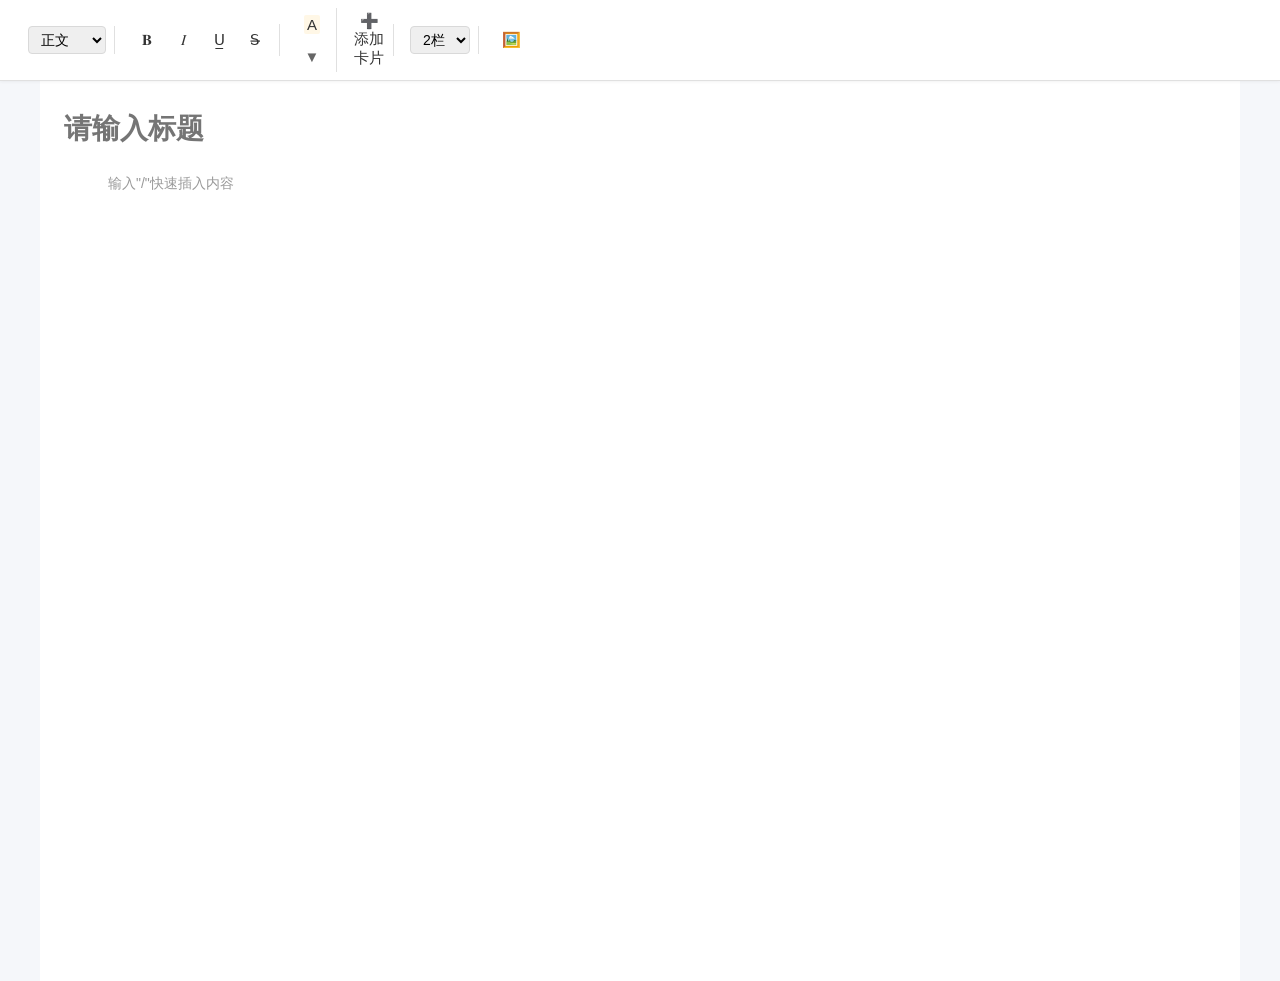
==== index.html @ ae2b56b5 "Add files via upload" ====
<!DOCTYPE html>
<html lang="zh-CN">
<head>
    <meta charset="UTF-8">
    <meta name="viewport" content="width=device-width, initial-scale=1.0">
    <title>开荒计划 - 文档编辑器</title>
    <link rel="stylesheet" href="css/style.css">
</head>
<body>
    <div class="top-bar">
        <div class="toolbar-group">
            <select class="heading-select" id="headingSelect">
                <option value="">正文</option>
                <option value="1">标题 1</option>
                <option value="2">标题 2</option>
                <option value="3">标题 3</option>
                <option value="4">标题 4</option>
                <option value="5">标题 5</option>
                <option value="6">标题 6</option>
            </select>
        </div>
        <div class="toolbar-group">
            <button class="toolbar-btn" id="boldBtn" title="加粗 (Ctrl+B)">𝐁</button>
            <button class="toolbar-btn" id="italicBtn" title="斜体 (Ctrl+I)">𝐼</button>
            <button class="toolbar-btn" id="underlineBtn" title="下划线 (Ctrl+U)">U̲</button>
            <button class="toolbar-btn" id="strikethroughBtn" title="删除线">S̶</button>
        </div>
        <div class="toolbar-group">
            <div class="color-btn-wrapper">
                <button class="toolbar-btn" id="colorApplyBtn" title="应用颜色">
                    <span id="colorPreview" style="color: #333; background-color: #fff7e6; padding: 1px 3px; border-radius: 2px;">A</span>
                </button>
                <button class="toolbar-btn" id="colorDropdownBtn" title="选择颜色">
                    <span style="color: #666;">▼</span>
                </button>
                <div class="color-picker-popup" id="colorPicker">
                    <div class="color-section">
                        <div class="color-section-title">字体颜色</div>
                        <div class="color-grid">
                            <div class="color-item font-color" data-color="#1a1a1a" style="background-color: #1a1a1a;"></div>
                            <div class="color-item font-color" data-color="#f5222d" style="background-color: #f5222d;"></div>
                            <div class="color-item font-color" data-color="#fa541c" style="background-color: #fa541c;"></div>
                            <div class="color-item font-color" data-color="#faad14" style="background-color: #faad14;"></div>
                            <div class="color-item font-color" data-color="#52c41a" style="background-color: #52c41a;"></div>
                            <div class="color-item font-color" data-color="#1890ff" style="background-color: #1890ff;"></div>
                            <div class="color-item font-color" data-color="#722ed1" style="background-color: #722ed1;"></div>
                            <div class="color-item font-color" data-color="#eb2f96" style="background-color: #eb2f96;"></div>
                            <div class="color-item font-color" data-color="#8c8c8c" style="background-color: #8c8c8c;"></div>
                            <div class="color-item font-color" data-color="#13c2c2" style="background-color: #13c2c2;"></div>
                        </div>
                    </div>
                    <div class="color-section">
                        <div class="color-section-title">背景颜色</div>
                        <div class="color-grid">
                            <div class="color-item bg-color no-color" data-color="" style="background-color: transparent; border: 1px dashed #d9d9d9;"></div>
                            <div class="color-item bg-color" data-color="#fff7e6" style="background-color: #fff7e6;"></div>
                            <div class="color-item bg-color" data-color="#fff0f6" style="background-color: #fff0f6;"></div>
                            <div class="color-item bg-color" data-color="#f6ffed" style="background-color: #f6ffed;"></div>
                            <div class="color-item bg-color" data-color="#e6fffb" style="background-color: #e6fffb;"></div>
                            <div class="color-item bg-color" data-color="#e6f7ff" style="background-color: #e6f7ff;"></div>
                            <div class="color-item bg-color" data-color="#f9f0ff" style="background-color: #f9f0ff;"></div>
                            <div class="color-item bg-color" data-color="#fffbe6" style="background-color: #fffbe6;"></div>
                            <div class="color-item bg-color" data-color="#fff1f0" style="background-color: #fff1f0;"></div>
                            <div class="color-item bg-color" data-color="#fff2e8" style="background-color: #fff2e8;"></div>
                            <div class="color-item bg-color" data-color="#ffe7ba" style="background-color: #ffe7ba;"></div>
                        </div>
                    </div>
                    <div class="color-actions">
                        <button class="color-action-btn" id="resetColorBtn">恢复默认</button>
                    </div>
                </div>
            </div>
        </div>
        <div class="toolbar-group">
            <button class="toolbar-btn" id="addCardBtn">➕ 添加卡片</button>
        </div>
        <div class="toolbar-group">
            <select class="column-select" id="columnSelect">
                <option value="1">1栏</option>
                <option value="2" selected>2栏</option>
                <option value="3">3栏</option>
                <option value="4">4栏</option>
            </select>
        </div>
        <div class="toolbar-group">
            <label for="fileInput" class="toolbar-btn" title="插入图片">🖼️</label>
            <input type="file" id="fileInput" accept="image/*">
        </div>
    </div>

    <div class="floating-toolbar" id="floatingToolbar">
        <button class="toolbar-btn" id="floatBoldBtn" title="加粗">𝐁</button>
        <button class="toolbar-btn" id="floatItalicBtn" title="斜体">𝐼</button>
        <button class="toolbar-btn" id="floatUnderlineBtn" title="下划线">U̲</button>
        <div class="divider"></div>
        <div class="float-color-wrapper">
            <button class="toolbar-btn" id="floatColorApplyBtn" title="应用颜色">
                <span id="floatColorPreview" style="color: #333; background-color: #fff7e6; padding: 1px 3px; border-radius: 2px;">A</span>
            </button>
            <button class="toolbar-btn" id="floatColorDropdownBtn" title="选择颜色">
                <span style="color: #666;">▼</span>
            </button>
            <div class="float-color-picker" id="floatColorPicker">
                <div class="color-section">
                    <div class="color-section-title">字体颜色</div>
                    <div class="color-grid">
                        <div class="color-item font-color" data-color="#1a1a1a" style="background-color: #1a1a1a;"></div>
                        <div class="color-item font-color" data-color="#f5222d" style="background-color: #f5222d;"></div>
                        <div class="color-item font-color" data-color="#fa541c" style="background-color: #fa541c;"></div>
                        <div class="color-item font-color" data-color="#faad14" style="background-color: #faad14;"></div>
                        <div class="color-item font-color" data-color="#52c41a" style="background-color: #52c41a;"></div>
                        <div class="color-item font-color" data-color="#1890ff" style="background-color: #1890ff;"></div>
                        <div class="color-item font-color" data-color="#722ed1" style="background-color: #722ed1;"></div>
                        <div class="color-item font-color" data-color="#eb2f96" style="background-color: #eb2f96;"></div>
                        <div class="color-item font-color" data-color="#8c8c8c" style="background-color: #8c8c8c;"></div>
                        <div class="color-item font-color" data-color="#13c2c2" style="background-color: #13c2c2;"></div>
                    </div>
                </div>
                <div class="color-section">
                    <div class="color-section-title">背景颜色</div>
                    <div class="color-grid">
                        <div class="color-item bg-color no-color" data-color="" style="background-color: transparent; border: 1px dashed #d9d9d9;"></div>
                        <div class="color-item bg-color" data-color="#fff7e6" style="background-color: #fff7e6;"></div>
                        <div class="color-item bg-color" data-color="#fff0f6" style="background-color: #fff0f6;"></div>
                        <div class="color-item bg-color" data-color="#f6ffed" style="background-color: #f6ffed;"></div>
                        <div class="color-item bg-color" data-color="#e6fffb" style="background-color: #e6fffb;"></div>
                        <div class="color-item bg-color" data-color="#e6f7ff" style="background-color: #e6f7ff;"></div>
                        <div class="color-item bg-color" data-color="#f9f0ff" style="background-color: #f9f0ff;"></div>
                        <div class="color-item bg-color" data-color="#fffbe6" style="background-color: #fffbe6;"></div>
                        <div class="color-item bg-color" data-color="#fff1f0" style="background-color: #fff1f0;"></div>
                        <div class="color-item bg-color" data-color="#fff2e8" style="background-color: #fff2e8;"></div>
                        <div class="color-item bg-color" data-color="#ffe7ba" style="background-color: #ffe7ba;"></div>
                    </div>
                </div>
            </div>
        </div>
        <div class="divider"></div>
        <button class="toolbar-btn" id="floatLinkBtn" title="链接">🔗</button>
        <button class="toolbar-btn" id="floatCommentBtn" title="评论">💬</button>
    </div>

    <div class="link-input-panel" id="linkInputPanel">
        <input type="text" class="link-input" id="linkInput" placeholder="粘贴或输入链接">
        <button class="link-confirm-btn" id="linkConfirmBtn">确认</button>
        <button class="link-cancel-btn" id="linkCancelBtn">×</button>
    </div>

    <div class="doc-container">
        <input type="text" class="doc-title" id="docTitle" value="" placeholder="请输入标题">

        <div class="editor-wrapper">
            <div class="floating-add-btn" id="floatingAddBtn"></div>
            <div class="editor-area" id="editorArea">
                <div class="empty-line" contenteditable="true" data-placeholder='输入"/"快速插入内容'></div>
            </div>
        </div>
    </div>

    <div class="modal-overlay" id="editModal">
        <div class="modal-content">
            <div class="modal-title">编辑按钮</div>
            <div class="form-group">
                <label class="form-label">按钮名称</label>
                <input type="text" class="form-input" id="btnNameInput" placeholder="请输入按钮名称">
            </div>
            <div class="form-group">
                <label class="form-label">跳转链接</label>
                <input type="text" class="form-input" id="btnLinkInput" placeholder="请输入跳转链接">
            </div>
            <div class="form-group">
                <label class="form-label">按钮颜色</label>
                <div class="color-picker" id="btnColorPicker">
                    <div class="color-option" data-color="#fa8c16" style="background-color: #fa8c16;"></div>
                    <div class="color-option" data-color="#1a1a1a" style="background-color: #1a1a1a;"></div>
                    <div class="color-option" data-color="#52c41a" style="background-color: #52c41a;"></div>
                    <div class="color-option" data-color="#722ed1" style="background-color: #722ed1;"></div>
                    <div class="color-option" data-color="#eb2f96" style="background-color: #eb2f96;"></div>
                    <div class="color-option" data-color="#f5222d" style="background-color: #f5222d;"></div>
                    <div class="color-option" data-color="#1890ff" style="background-color: #1890ff;"></div>
                    <div class="color-option" data-color="#13c2c2" style="background-color: #13c2c2;"></div>
                    <div class="color-option" data-color="#69c0ff" style="background-color: #69c0ff;"></div>
                    <div class="color-option" data-color="#95de64" style="background-color: #95de64;"></div>
                    <div class="color-option" data-color="#b37feb" style="background-color: #b37feb;"></div>
                    <div class="color-option" data-color="#ffadd2" style="background-color: #ffadd2;"></div>
                </div>
            </div>
            <div class="modal-actions">
                <button class="btn-cancel" id="cancelBtn">取消</button>
                <button class="btn-delete" id="deleteBtn">删除</button>
                <button class="btn-confirm" id="confirmBtn">确定</button>
            </div>
        </div>
    </div>

    <div class="modal-overlay" id="addCardModal">
        <div class="modal-content">
            <div class="modal-title">添加卡片</div>
            <div class="form-group">
                <label class="form-label">卡片标题</label>
                <input type="text" class="form-input" id="cardTitleInput" placeholder="请输入卡片标题">
            </div>
            <div class="form-group">
                <label class="form-label">卡片颜色</label>
                <div class="color-picker" id="cardColorPicker">
                    <div class="color-option" data-color="#f9f0ff" style="background-color: #f9f0ff;"></div>
                    <div class="color-option" data-color="#fff7e6" style="background-color: #fff7e6;"></div>
                    <div class="color-option" data-color="#f6ffed" style="background-color: #f6ffed;"></div>
                    <div class="color-option" data-color="#fff0f6" style="background-color: #fff0f6;"></div>
                    <div class="color-option" data-color="#e6f7ff" style="background-color: #e6f7ff;"></div>
                    <div class="color-option" data-color="#e6fffb" style="background-color: #e6fffb;"></div>
                </div>
            </div>
            <div class="modal-actions">
                <button class="btn-cancel" id="cardCancelBtn">取消</button>
                <button class="btn-confirm" id="cardConfirmBtn">确定</button>
            </div>
        </div>
    </div>

    <script src="js/main.js"></script>
</body>
</html>
---- css/style.css ----
* { margin: 0; padding: 0; box-sizing: border-box; }

body {
    font-family: -apple-system, BlinkMacSystemFont, 'Segoe UI', 'PingFang SC', 'Hiragino Sans GB', 'Microsoft YaHei', sans-serif;
    background-color: #f5f7fa;
    min-height: 100vh;
}

.top-bar {
    position: sticky;
    top: 0;
    background: white;
    border-bottom: 1px solid #e0e0e0;
    padding: 8px 20px;
    display: flex;
    align-items: center;
    gap: 8px;
    z-index: 100;
    box-shadow: 0 1px 3px rgba(0, 0, 0, 0.05);
}

.toolbar-group {
    display: flex;
    align-items: center;
    gap: 4px;
    padding: 0 8px;
    border-right: 1px solid #e0e0e0;
    position: relative;
}

.toolbar-group:last-child { border-right: none; }

.toolbar-btn {
    width: 32px;
    height: 32px;
    display: flex;
    align-items: center;
    justify-content: center;
    border: none;
    background: transparent;
    border-radius: 4px;
    font-size: 15px;
    cursor: pointer;
    color: #333;
    transition: background-color 0.15s;
}

.toolbar-btn:hover { background-color: #f0f0f0; }

.heading-select {
    padding: 4px 8px;
    border: 1px solid #d9d9d9;
    border-radius: 4px;
    font-size: 14px;
    cursor: pointer;
    outline: none;
}

.heading-select:focus { border-color: #1890ff; }

.divider { width: 1px; height: 20px; background-color: #e0e0e0; margin: 0 4px; }

.add-btn {
    padding: 4px 12px;
    color: #1890ff;
    font-size: 14px;
}

.color-btn-wrapper {
    position: relative;
    display: inline-block;
}

.color-picker-popup {
    position: absolute;
    top: 100%;
    left: 0;
    margin-top: 4px;
    background: white;
    border-radius: 8px;
    box-shadow: 0 4px 16px rgba(0, 0, 0, 0.15);
    padding: 12px;
    z-index: 100;
    display: none;
    min-width: 160px;
}

.color-picker-popup.active { display: block; }

.color-section { margin-bottom: 12px; }

.color-section-title {
    font-size: 12px;
    color: #999;
    margin-bottom: 8px;
    padding-left: 4px;
}

.color-grid {
    display: grid;
    grid-template-columns: repeat(5, 1fr);
    gap: 8px;
}

.color-item {
    width: 24px;
    height: 24px;
    border-radius: 4px;
    cursor: pointer;
    border: 2px solid transparent;
    transition: all 0.15s ease;
}

.color-item:hover { transform: scale(1.1); }

.color-item.no-color {
    background-image: linear-gradient(45deg, #eee 25%, transparent 25%),
                      linear-gradient(-45deg, #eee 25%, transparent 25%),
                      linear-gradient(45deg, transparent 75%, #eee 75%),
                      linear-gradient(-45deg, transparent 75%, #eee 75%);
    background-size: 8px 8px;
    background-position: 0 0, 0 4px, 4px -4px, -4px 0px;
}

.color-actions {
    border-top: 1px solid #f0f0f0;
    padding-top: 8px;
    margin-top: 8px;
}

.color-action-btn {
    width: 100%;
    padding: 6px;
    background: transparent;
    border: none;
    border-radius: 4px;
    font-size: 13px;
    color: #666;
    cursor: pointer;
}

.color-action-btn:hover { background: #f5f5f5; }

.doc-container {
    max-width: 1200px;
    margin: 0 auto;
    padding: 24px;
    background: white;
    min-height: 100vh;
}

.doc-title {
    width: 100%;
    font-size: 28px;
    font-weight: 600;
    border: none;
    outline: none;
    margin-bottom: 8px;
    padding: 8px 0;
}

.doc-meta {
    font-size: 14px;
    color: #999;
    margin-bottom: 24px;
}

.editor-area {
    min-height: 200px;
    outline: none;
    font-size: 15px;
    line-height: 1.8;
    color: #333;
}

.editor-area p { margin-bottom: 16px; }

.editor-area h1 { font-size: 24px; font-weight: 600; margin: 24px 0 16px; }
.editor-area h2 { font-size: 20px; font-weight: 600; margin: 20px 0 14px; }
.editor-area h3 { font-size: 18px; font-weight: 600; margin: 18px 0 12px; }
.editor-area h4 { font-size: 16px; font-weight: 600; margin: 16px 0 10px; }
.editor-area h5 { font-size: 15px; font-weight: 600; margin: 14px 0 8px; }
.editor-area h6 { font-size: 14px; font-weight: 600; margin: 12px 0 8px; }

.editor-area img {
    max-width: 100%;
    height: auto;
    border-radius: 8px;
    margin: 10px 0;
}

.card-container {
    margin: 20px 0;
    outline: none;
}

.grid-container {
    display: grid;
    grid-template-columns: repeat(2, 1fr);
    gap: 16px;
}

.grid-container.columns-1 { grid-template-columns: repeat(1, 1fr); }
.grid-container.columns-2 { grid-template-columns: repeat(2, 1fr); }
.grid-container.columns-3 { grid-template-columns: repeat(3, 1fr); }
.grid-container.columns-4 { grid-template-columns: repeat(4, 1fr); }

.card {
    border-radius: 12px;
    padding: 16px;
    position: relative;
    transition: box-shadow 0.2s;
    outline: none;
}

.card:hover { box-shadow: 0 2px 8px rgba(0, 0, 0, 0.1); }

.card-purple { background-color: #f9f0ff; }
.card-orange { background-color: #fff7e6; }
.card-green { background-color: #f6ffed; }
.card-pink { background-color: #fff0f6; }
.card-blue { background-color: #e6f7ff; }
.card-cyan { background-color: #e6fffb; }

.card-title {
    font-size: 16px;
    font-weight: 600;
    margin-bottom: 16px;
    cursor: text;
    outline: none;
}

.section { margin-bottom: 16px; }

.section:last-child { margin-bottom: 0; }

.section-title {
    font-size: 14px;
    font-weight: 500;
    color: #666;
    margin-bottom: 10px;
    cursor: text;
    outline: none;
}

.button-group {
    display: flex;
    flex-wrap: wrap;
    gap: 8px;
}

.btn-wrapper {
    position: relative;
    display: inline-block;
}

.color-btn-block {
    padding: 6px 12px;
    border: none;
    border-radius: 6px;
    font-size: 13px;
    color: white;
    cursor: pointer;
    transition: opacity 0.2s;
    outline: none;
}

.color-btn-block:hover { opacity: 0.85; }

.color-btn-orange { background-color: #fa8c16; }
.color-btn-black { background-color: #1a1a1a; }
.color-btn-green { background-color: #52c41a; }
.color-btn-purple { background-color: #722ed1; }
.color-btn-pink { background-color: #eb2f96; }
.color-btn-light-purple { background-color: #b37feb; }
.color-btn-red { background-color: #f5222d; }
.color-btn-light-blue { background-color: #69c0ff; }
.color-btn-cyan { background-color: #13c2c2; }
.color-btn-blue { background-color: #1890ff; }
.color-btn-light-green { background-color: #95de64; }
.color-btn-light-pink { background-color: #ffadd2; }

.btn-toolbar {
    position: absolute;
    top: -36px;
    left: 50%;
    transform: translateX(-50%);
    background: white;
    border-radius: 6px;
    box-shadow: 0 4px 12px rgba(0, 0, 0, 0.15);
    display: flex;
    align-items: center;
    gap: 2px;
    padding: 2px;
    opacity: 0;
    visibility: hidden;
    transition: all 0.2s ease;
    z-index: 100;
    white-space: nowrap;
}

.btn-wrapper:hover .btn-toolbar {
    opacity: 1;
    visibility: visible;
}

.toolbar-icon-btn {
    width: 28px;
    height: 28px;
    display: flex;
    align-items: center;
    justify-content: center;
    border: none;
    background: transparent;
    border-radius: 4px;
    font-size: 14px;
    cursor: pointer;
    transition: background-color 0.15s;
}

.toolbar-icon-btn:hover { background-color: #f0f0f0; }

.modal-overlay {
    position: fixed;
    top: 0;
    left: 0;
    right: 0;
    bottom: 0;
    background: rgba(0, 0, 0, 0.4);
    display: flex;
    align-items: center;
    justify-content: center;
    z-index: 1000;
    opacity: 0;
    visibility: hidden;
    transition: all 0.2s ease;
}

.modal-overlay.active {
    opacity: 1;
    visibility: visible;
}

.modal-content {
    background: white;
    border-radius: 12px;
    padding: 24px;
    width: 400px;
    box-shadow: 0 8px 24px rgba(0, 0, 0, 0.15);
}

.modal-title {
    font-size: 16px;
    font-weight: 600;
    margin-bottom: 20px;
}

.form-group {
    margin-bottom: 16px;
}

.form-label {
    display: block;
    font-size: 13px;
    color: #666;
    margin-bottom: 8px;
}

.form-input {
    width: 100%;
    padding: 8px 12px;
    border: 1px solid #d9d9d9;
    border-radius: 6px;
    font-size: 14px;
    outline: none;
}

.form-input:focus { border-color: #1890ff; }

.color-picker {
    display: flex;
    flex-wrap: wrap;
    gap: 8px;
}

.color-option {
    width: 32px;
    height: 32px;
    border-radius: 6px;
    cursor: pointer;
    border: 2px solid transparent;
    transition: all 0.15s ease;
}

.color-option:hover { transform: scale(1.1); }

.color-option.selected { border-color: #1890ff; }

.modal-actions {
    display: flex;
    justify-content: flex-end;
    gap: 12px;
    margin-top: 24px;
}

.btn-cancel {
    padding: 8px 16px;
    border: 1px solid #d9d9d9;
    border-radius: 6px;
    font-size: 14px;
    background: white;
    cursor: pointer;
    color: #666;
}

.btn-cancel:hover { background-color: #f5f5f5; }

.btn-confirm {
    padding: 8px 16px;
    border: none;
    border-radius: 6px;
    font-size: 14px;
    background: #1890ff;
    color: white;
    cursor: pointer;
}

.btn-confirm:hover { background-color: #40a9ff; }

.btn-delete {
    padding: 8px 16px;
    border: none;
    border-radius: 6px;
    font-size: 14px;
    background: #fff1f0;
    color: #f5222d;
    cursor: pointer;
}

.btn-delete:hover { background-color: #fff1f0; }

.floating-toolbar {
    position: fixed;
    background: white;
    border-radius: 8px;
    box-shadow: 0 4px 16px rgba(0, 0, 0, 0.15);
    display: flex;
    align-items: center;
    gap: 2px;
    padding: 4px;
    z-index: 9999;
    opacity: 0;
    visibility: hidden;
    transition: all 0.2s ease;
    pointer-events: none;
}

.floating-toolbar.active {
    opacity: 1;
    visibility: visible;
    pointer-events: auto;
}

.floating-toolbar .toolbar-btn {
    width: 28px;
    height: 28px;
    font-size: 13px;
}

.floating-toolbar .divider {
    height: 16px;
}

.float-color-wrapper {
    position: relative;
    display: inline-block;
}

.float-color-picker {
    position: absolute;
    top: 100%;
    left: 50%;
    transform: translateX(-50%);
    margin-top: 4px;
    background: white;
    border-radius: 8px;
    box-shadow: 0 4px 16px rgba(0, 0, 0, 0.15);
    padding: 12px;
    z-index: 100;
    display: none;
    min-width: 160px;
}

.float-color-picker.active { display: block; }

.link-input-panel {
    position: fixed;
    background: white;
    border-radius: 8px;
    box-shadow: 0 4px 16px rgba(0, 0, 0, 0.15);
    display: flex;
    align-items: center;
    gap: 8px;
    padding: 8px 12px;
    z-index: 10000;
    opacity: 0;
    visibility: hidden;
    transition: all 0.2s ease;
}

.link-input-panel.active {
    opacity: 1;
    visibility: visible;
}

.link-input {
    flex: 1;
    min-width: 200px;
    padding: 6px 10px;
    border: 1px solid #d9d9d9;
    border-radius: 4px;
    font-size: 14px;
    outline: none;
}

.link-input:focus { border-color: #1890ff; }

.link-confirm-btn {
    padding: 6px 16px;
    background: #1890ff;
    color: white;
    border: none;
    border-radius: 4px;
    font-size: 14px;
    cursor: pointer;
}

.link-confirm-btn:hover { background: #40a9ff; }

.link-cancel-btn {
    width: 24px;
    height: 24px;
    display: flex;
    align-items: center;
    justify-content: center;
    background: transparent;
    border: none;
    border-radius: 4px;
    font-size: 16px;
    color: #999;
    cursor: pointer;
}

.link-cancel-btn:hover {
    background: #f0f0f0;
    color: #666;
}

.card-delete-btn {
    position: absolute;
    top: 8px;
    right: 8px;
    width: 24px;
    height: 24px;
    display: flex;
    align-items: center;
    justify-content: center;
    border: none;
    background: rgba(0, 0, 0, 0.1);
    border-radius: 4px;
    font-size: 12px;
    color: #666;
    cursor: pointer;
    opacity: 0;
    transition: all 0.2s;
}

.card:hover .card-delete-btn { opacity: 1; }

.card-delete-btn:hover {
    background: rgba(245, 34, 45, 0.1);
    color: #f5222d;
}

.column-select {
    padding: 4px 8px;
    border: 1px solid #d9d9d9;
    border-radius: 4px;
    font-size: 14px;
    cursor: pointer;
    outline: none;
}

.column-select:focus { border-color: #1890ff; }

#fileInput { display: none; }

.insert-trigger {
    position: relative;
    height: 24px;
    margin: 8px 0;
    cursor: text;
}

.insert-trigger-btn {
    position: absolute;
    left: 0;
    top: 50%;
    transform: translateY(-50%);
    width: 24px;
    height: 24px;
    display: flex;
    align-items: center;
    justify-content: center;
    background: white;
    border: 1px solid #e0e0e0;
    border-radius: 4px;
    font-size: 16px;
    color: #1890ff;
    cursor: pointer;
    opacity: 0;
    transition: opacity 0.2s;
    z-index: 10;
}

.insert-trigger:hover .insert-trigger-btn {
    opacity: 1;
}

.insert-trigger-btn:hover {
    background: #f0f0f0;
    border-color: #1890ff;
}

.insert-line {
    position: absolute;
    left: 28px;
    right: 0;
    top: 50%;
    height: 1px;
    background: #e0e0e0;
    opacity: 0;
    transition: opacity 0.2s;
}

.insert-trigger:hover .insert-line {
    opacity: 1;
}

.inline-btn {
    display: inline-block;
    padding: 4px 10px;
    border-radius: 4px;
    font-size: 13px;
    color: white;
    cursor: pointer;
    margin: 2px 4px 2px 0;
    position: relative;
    vertical-align: middle;
}

.inline-btn:hover { opacity: 0.85; }

.inline-btn-orange { background-color: #fa8c16; }
.inline-btn-black { background-color: #1a1a1a; }
.inline-btn-green { background-color: #52c41a; }
.inline-btn-purple { background-color: #722ed1; }
.inline-btn-pink { background-color: #eb2f96; }
.inline-btn-light-purple { background-color: #b37feb; }
.inline-btn-red { background-color: #f5222d; }
.inline-btn-light-blue { background-color: #69c0ff; }
.inline-btn-cyan { background-color: #13c2c2; }
.inline-btn-blue { background-color: #1890ff; }
.inline-btn-light-green { background-color: #95de64; }
.inline-btn-light-pink { background-color: #ffadd2; }

.inline-btn-wrapper {
    display: inline-block;
    position: relative;
    margin: 2px 4px 2px 0;
    vertical-align: middle;
}

.inline-btn-toolbar {
    position: absolute;
    top: -32px;
    left: 50%;
    transform: translateX(-50%);
    background: white;
    border-radius: 6px;
    box-shadow: 0 4px 12px rgba(0, 0, 0, 0.15);
    display: flex;
    align-items: center;
    gap: 2px;
    padding: 2px;
    opacity: 0;
    visibility: hidden;
    transition: all 0.2s ease;
    z-index: 100;
    white-space: nowrap;
}

.inline-btn-wrapper:hover .inline-btn-toolbar {
    opacity: 1;
    visibility: visible;
}

.inline-toolbar-btn {
    width: 24px;
    height: 24px;
    display: flex;
    align-items: center;
    justify-content: center;
    border: none;
    background: transparent;
    border-radius: 4px;
    font-size: 12px;
    cursor: pointer;
    transition: background-color 0.15s;
}

.inline-toolbar-btn:hover { background-color: #f0f0f0; }

.insert-menu {
    position: absolute;
    left: 32px;
    top: 0;
    background: white;
    border-radius: 8px;
    box-shadow: 0 4px 16px rgba(0, 0, 0, 0.15);
    padding: 8px 0;
    z-index: 100;
    display: none;
    min-width: 200px;
    max-height: 400px;
    overflow-y: auto;
}

.insert-menu.active { display: block; }

.insert-menu-header {
    padding: 8px 16px;
    font-size: 12px;
    color: #999;
    font-weight: 500;
}

.insert-menu-group {
    margin-bottom: 4px;
}

.insert-menu-item {
    display: flex;
    align-items: center;
    gap: 12px;
    padding: 8px 16px;
    cursor: pointer;
    transition: background-color 0.15s;
    font-size: 14px;
    color: #333;
}

.insert-menu-item:hover { background-color: #f5f5f5; }

.insert-menu-icon {
    width: 20px;
    height: 20px;
    display: flex;
    align-items: center;
    justify-content: center;
    font-size: 14px;
}

.insert-menu-icon svg {
    width: 16px;
    height: 16px;
}

.insert-menu-text { flex: 1; }

.insert-menu-divider {
    height: 1px;
    background: #e0e0e0;
    margin: 4px 0;
}

.insert-menu-submenu {
    padding-left: 48px;
    background: #fafafa;
}

.insert-menu-submenu .insert-menu-item {
    padding-left: 16px;
}

.column-select-panel {
    position: absolute;
    left: 100%;
    top: 0;
    margin-left: 8px;
    background: white;
    border-radius: 8px;
    box-shadow: 0 4px 16px rgba(0, 0, 0, 0.15);
    padding: 12px;
    z-index: 101;
    display: none;
}

.column-select-panel.active { display: block; }

.column-select-title {
    font-size: 12px;
    color: #999;
    margin-bottom: 12px;
    text-align: center;
}

.column-select-grid {
    display: flex;
    flex-direction: column;
    gap: 8px;
}

.column-select-row {
    display: flex;
    gap: 4px;
    align-items: center;
    padding: 4px;
    border-radius: 4px;
}

.column-select-row:hover {
    background: #f5f5f5;
}

.column-select-bar {
    flex: 1;
    height: 24px;
    background: #e6f7ff;
    border-radius: 4px;
    border: 2px solid #91d5ff;
}

.column-select-bar-empty {
    flex: 1;
    height: 24px;
    background: transparent;
    border-radius: 4px;
}

.column-select-count {
    width: 24px;
    font-size: 12px;
    color: #666;
    text-align: center;
}

.highlight-block-option {
    display: flex;
    gap: 8px;
    padding: 4px 16px 8px 16px;
    flex-wrap: wrap;
}

.highlight-color-btn {
    width: 24px;
    height: 24px;
    border-radius: 4px;
    cursor: pointer;
    border: 2px solid transparent;
    transition: all 0.15s;
}

.highlight-color-btn:hover { transform: scale(1.1); }

.highlight-color-btn.selected { border-color: #1890ff; }

.card-color-option {
    display: flex;
    gap: 8px;
    padding: 4px 16px 8px 16px;
    flex-wrap: wrap;
}

.card-color-btn {
    width: 24px;
    height: 24px;
    border-radius: 4px;
    cursor: pointer;
    border: 2px solid transparent;
    transition: all 0.15s;
}

.card-color-btn:hover { transform: scale(1.1); }

.card-color-btn.selected { border-color: #1890ff; }

.columns-container {
    display: grid;
    gap: 12px;
    margin: 16px 0;
    padding: 12px;
    background: #fafafa;
    border-radius: 8px;
    border: 1px dashed #d9d9d9;
}

.columns-container.columns-2 { grid-template-columns: repeat(2, 1fr); }
.columns-container.columns-3 { grid-template-columns: repeat(3, 1fr); }
.columns-container.columns-4 { grid-template-columns: repeat(4, 1fr); }
.columns-container.columns-5 { grid-template-columns: repeat(5, 1fr); }

.column-cell {
    background: white;
    border-radius: 6px;
    padding: 12px;
    outline: none;
    cursor: text;
    border: 1px solid transparent;
    min-height: 40px;
    line-height: 1.6;
}

.column-cell:focus {
    border-color: #1890ff;
    box-shadow: 0 0 0 2px rgba(24, 144, 255, 0.1);
}

.column-cell:empty:before {
    content: '在此输入内容';
    color: #bbb;
    pointer-events: none;
}

.column-add-btn {
    position: absolute;
    right: 8px;
    top: 50%;
    transform: translateY(-50%);
    width: 20px;
    height: 20px;
    display: flex;
    align-items: center;
    justify-content: center;
    background: white;
    border: 1px solid #d9d9d9;
    border-radius: 50%;
    font-size: 12px;
    color: #999;
    cursor: pointer;
    opacity: 0;
    transition: all 0.2s;
}

.columns-container:hover .column-add-btn {
    opacity: 1;
}

.column-add-btn:hover {
    background: #1890ff;
    color: white;
    border-color: #1890ff;
}

.floating-insert-btn {
    position: fixed;
    width: 24px;
    height: 24px;
    display: flex;
    align-items: center;
    justify-content: center;
    background: white;
    border: 1px solid #e0e0e0;
    border-radius: 4px;
    font-size: 16px;
    color: #1890ff;
    cursor: pointer;
    z-index: 10;
    opacity: 0;
    transition: opacity 0.2s;
    pointer-events: none;
}

.floating-insert-btn.active {
    opacity: 1;
    pointer-events: auto;
}

.floating-insert-btn:hover {
    background: #f0f0f0;
    border-color: #1890ff;
}

.editor-wrapper {
    position: relative;
    padding-left: 32px;
}

.floating-add-btn {
    position: absolute;
    left: -32px;
    top: 0;
    width: 24px;
    height: 24px;
    display: flex;
    align-items: center;
    justify-content: center;
    background: white;
    border: 1px solid #e0e0e0;
    border-radius: 4px;
    cursor: pointer;
    opacity: 0;
    transition: opacity 0.2s;
    z-index: 10;
}

.floating-add-btn.active {
    opacity: 1;
}

.floating-add-btn:hover {
    background: #f0f0f0;
    border-color: #1890ff;
}

.floating-add-btn::before {
    content: '';
    display: block;
    width: 16px;
    height: 16px;
    background-image: url('../images/工具加号.png');
    background-size: contain;
    background-repeat: no-repeat;
    background-position: center;
}

.empty-line {
    min-height: 40px;
    padding: 8px 12px;
    border-radius: 6px;
    transition: background-color 0.2s;
}

.empty-line.has-focus,
.empty-line.show-highlight {
    background-color: #f5f5f5;
}

.empty-line:empty:before {
    content: attr(data-placeholder);
    color: #999;
    font-size: 14px;
}

.empty-line:focus {
    outline: none;
}

.heading-line {
    margin: 8px 0;
    padding: 4px 0;
    color: #333;
}

.heading-line:empty:before {
    content: attr(data-placeholder);
    color: #ccc;
    font-weight: normal;
}

.table-selector-panel {
    position: absolute;
    left: 100%;
    top: 0;
    margin-left: 8px;
    background: white;
    border-radius: 8px;
    box-shadow: 0 4px 16px rgba(0, 0, 0, 0.15);
    padding: 16px;
    z-index: 101;
    display: none;
}

.table-selector-panel.active { display: block; }

.table-selector-title {
    font-size: 12px;
    color: #999;
    margin-bottom: 12px;
    text-align: center;
}

.table-selector-grid {
    display: grid;
    grid-template-columns: repeat(10, 1fr);
    gap: 4px;
}

.table-selector-cell {
    width: 28px;
    height: 28px;
    background: #f5f5f5;
    border: 1px solid #d9d9d9;
    cursor: pointer;
    transition: all 0.15s;
}

.table-selector-cell:hover {
    background: #e6f7ff;
    border-color: #91d5ff;
}

.table-selector-cell.selected {
    background: #1890ff;
    border-color: #1890ff;
}

.table-selector-cell.selected-partial {
    background: #91d5ff;
    border-color: #91d5ff;
}

.table-selector-count {
    position: absolute;
    top: 8px;
    right: 16px;
    font-size: 12px;
    color: #666;
}

.task-item {
    display: flex;
    align-items: flex-start;
    gap: 8px;
    padding: 4px 0;
}

.task-checkbox {
    width: 16px;
    height: 16px;
    border: 2px solid #d9d9d9;
    border-radius: 4px;
    cursor: pointer;
    flex-shrink: 0;
    margin-top: 4px;
    position: relative;
}

.task-checkbox:hover {
    border-color: #1890ff;
}

.task-checkbox.checked {
    background: #1890ff;
    border-color: #1890ff;
}

.task-checkbox.checked::after {
    content: '✓';
    position: absolute;
    top: -2px;
    left: 2px;
    color: white;
    font-size: 12px;
}

.task-text {
    flex: 1;
    outline: none;
}

.task-text.checked {
    text-decoration: line-through;
    color: #999;
}

.table-container {
    border-collapse: collapse;
    width: 100%;
    margin: 16px 0;
}

.table-container td {
    border: 1px solid #d9d9d9;
    padding: 8px;
    min-width: 80px;
    min-height: 32px;
    height: 32px;
    outline: none;
    vertical-align: top;
}

.table-container td:focus {
    background: #f6ffed;
}

.table-container tr:first-child td {
    background: #fafafa;
    font-weight: 500;
}
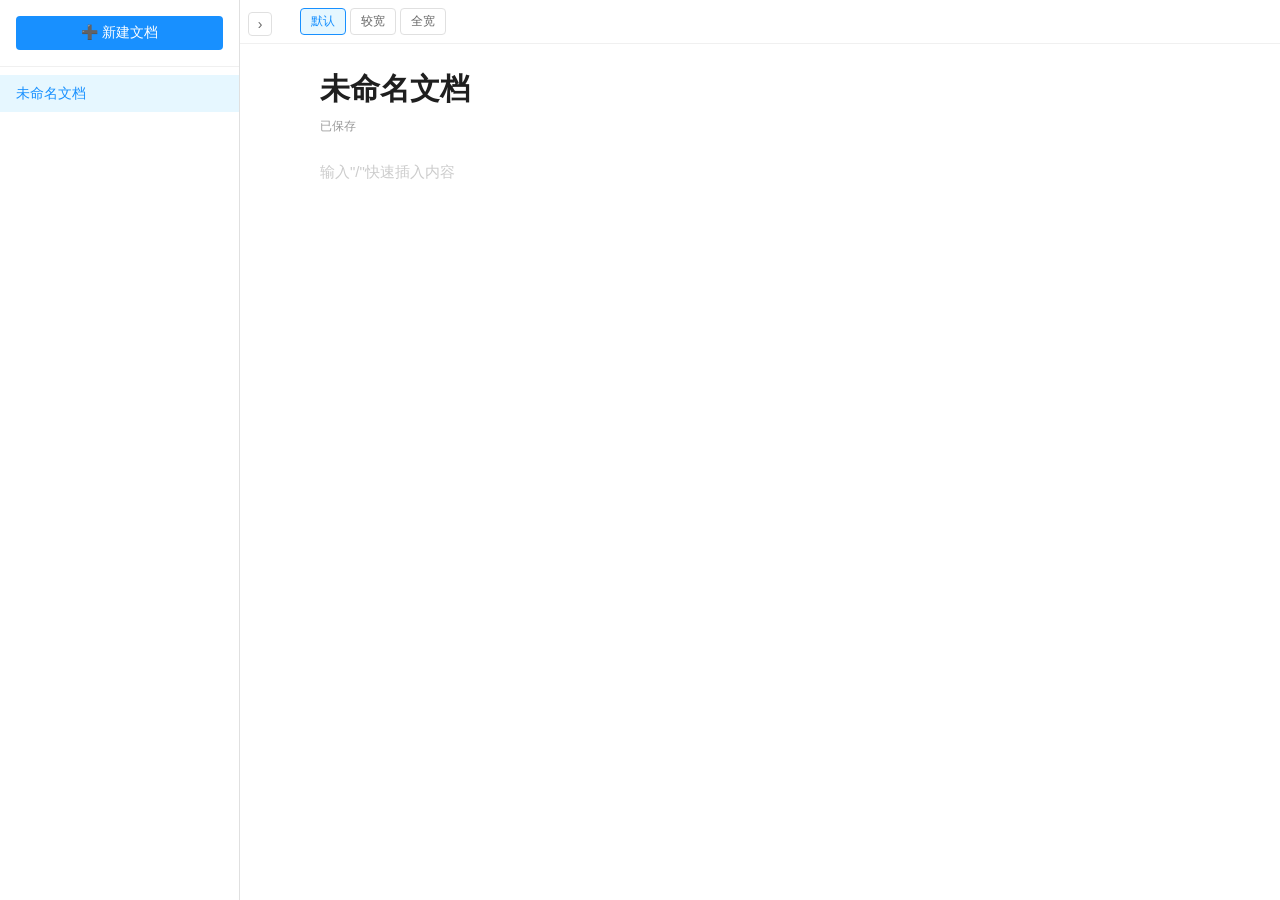
==== commit b49ca6ee: "Add files via upload" ====
--- a/index.html
+++ b/index.html
@@ -4,12 +4,31 @@
     <meta charset="UTF-8">
     <meta name="viewport" content="width=device-width, initial-scale=1.0">
     <title>开荒计划 - 文档编辑器</title>
-    <link rel="stylesheet" href="css/style.css">
+    <link rel="stylesheet" href="css/base.css">
+    <link rel="stylesheet" href="css/layout.css">
+    <link rel="stylesheet" href="css/components.css">
 </head>
 <body>
-    <div class="top-bar">
-        <div class="toolbar-group">
-            <select class="heading-select" id="headingSelect">
+    <div class="sidebar" id="sidebar">
+        <div class="sidebar-header">
+            <button class="new-doc-btn" id="newDocBtn">➕ 新建文档</button>
+        </div>
+        <div class="doc-list" id="docList"></div>
+    </div>
+
+    <button class="sidebar-toggle" id="sidebarToggle">›</button>
+
+    <div class="main-content" id="mainContent">
+        <div class="editor-header">
+            <div class="width-selector">
+                <button class="width-btn active" data-width="default">默认</button>
+                <button class="width-btn" data-width="wider">较宽</button>
+                <button class="width-btn" data-width="full">全宽</button>
+            </div>
+        </div>
+
+        <div class="floating-toolbar" id="floatingToolbar">
+            <select class="heading-select" id="floatHeadingSelect">
                 <option value="">正文</option>
                 <option value="1">标题 1</option>
                 <option value="2">标题 2</option>
@@ -18,22 +37,20 @@
                 <option value="5">标题 5</option>
                 <option value="6">标题 6</option>
             </select>
-        </div>
-        <div class="toolbar-group">
-            <button class="toolbar-btn" id="boldBtn" title="加粗 (Ctrl+B)">𝐁</button>
-            <button class="toolbar-btn" id="italicBtn" title="斜体 (Ctrl+I)">𝐼</button>
-            <button class="toolbar-btn" id="underlineBtn" title="下划线 (Ctrl+U)">U̲</button>
-            <button class="toolbar-btn" id="strikethroughBtn" title="删除线">S̶</button>
-        </div>
-        <div class="toolbar-group">
-            <div class="color-btn-wrapper">
-                <button class="toolbar-btn" id="colorApplyBtn" title="应用颜色">
-                    <span id="colorPreview" style="color: #333; background-color: #fff7e6; padding: 1px 3px; border-radius: 2px;">A</span>
+            <div class="divider"></div>
+            <button class="toolbar-btn" id="floatBoldBtn" title="加粗">𝐁</button>
+            <button class="toolbar-btn" id="floatItalicBtn" title="斜体">𝐼</button>
+            <button class="toolbar-btn" id="floatUnderlineBtn" title="下划线">U̲</button>
+            <button class="toolbar-btn" id="floatStrikethroughBtn" title="删除线">S̶</button>
+            <div class="divider"></div>
+            <div class="float-color-wrapper">
+                <button class="toolbar-btn" id="floatColorApplyBtn" title="应用颜色">
+                    <span id="floatColorPreview" style="color: #333; background-color: #fff7e6; padding: 1px 3px; border-radius: 2px;">A</span>
                 </button>
-                <button class="toolbar-btn" id="colorDropdownBtn" title="选择颜色">
+                <button class="toolbar-btn" id="floatColorDropdownBtn" title="选择颜色">
                     <span style="color: #666;">▼</span>
                 </button>
-                <div class="color-picker-popup" id="colorPicker">
+                <div class="float-color-picker" id="floatColorPicker">
                     <div class="color-section">
                         <div class="color-section-title">字体颜色</div>
                         <div class="color-grid">
@@ -65,93 +82,32 @@
                             <div class="color-item bg-color" data-color="#ffe7ba" style="background-color: #ffe7ba;"></div>
                         </div>
                     </div>
-                    <div class="color-actions">
-                        <button class="color-action-btn" id="resetColorBtn">恢复默认</button>
-                    </div>
                 </div>
             </div>
+            <div class="divider"></div>
+            <button class="toolbar-btn" id="floatLinkBtn" title="链接">🔗</button>
+            <button class="toolbar-btn" id="floatListBtn" title="列表">☰</button>
+            <button class="toolbar-btn" id="floatNumberedListBtn" title="有序列表">☷</button>
+            <button class="toolbar-btn" id="floatTaskBtn" title="任务列表">☑</button>
+            <button class="toolbar-btn" id="floatImageBtn" title="图片">🖼️</button>
+            <input type="file" id="fileInput" accept="image/*" style="display: none;">
         </div>
-        <div class="toolbar-group">
-            <button class="toolbar-btn" id="addCardBtn">➕ 添加卡片</button>
+
+        <div class="link-input-panel" id="linkInputPanel">
+            <input type="text" class="link-input" id="linkInput" placeholder="粘贴或输入链接">
+            <button class="link-confirm-btn" id="linkConfirmBtn">确认</button>
+            <button class="link-cancel-btn" id="linkCancelBtn">×</button>
         </div>
-        <div class="toolbar-group">
-            <select class="column-select" id="columnSelect">
-                <option value="1">1栏</option>
-                <option value="2" selected>2栏</option>
-                <option value="3">3栏</option>
-                <option value="4">4栏</option>
-            </select>
-        </div>
-        <div class="toolbar-group">
-            <label for="fileInput" class="toolbar-btn" title="插入图片">🖼️</label>
-            <input type="file" id="fileInput" accept="image/*">
-        </div>
-    </div>
 
-    <div class="floating-toolbar" id="floatingToolbar">
-        <button class="toolbar-btn" id="floatBoldBtn" title="加粗">𝐁</button>
-        <button class="toolbar-btn" id="floatItalicBtn" title="斜体">𝐼</button>
-        <button class="toolbar-btn" id="floatUnderlineBtn" title="下划线">U̲</button>
-        <div class="divider"></div>
-        <div class="float-color-wrapper">
-            <button class="toolbar-btn" id="floatColorApplyBtn" title="应用颜色">
-                <span id="floatColorPreview" style="color: #333; background-color: #fff7e6; padding: 1px 3px; border-radius: 2px;">A</span>
-            </button>
-            <button class="toolbar-btn" id="floatColorDropdownBtn" title="选择颜色">
-                <span style="color: #666;">▼</span>
-            </button>
-            <div class="float-color-picker" id="floatColorPicker">
-                <div class="color-section">
-                    <div class="color-section-title">字体颜色</div>
-                    <div class="color-grid">
-                        <div class="color-item font-color" data-color="#1a1a1a" style="background-color: #1a1a1a;"></div>
-                        <div class="color-item font-color" data-color="#f5222d" style="background-color: #f5222d;"></div>
-                        <div class="color-item font-color" data-color="#fa541c" style="background-color: #fa541c;"></div>
-                        <div class="color-item font-color" data-color="#faad14" style="background-color: #faad14;"></div>
-                        <div class="color-item font-color" data-color="#52c41a" style="background-color: #52c41a;"></div>
-                        <div class="color-item font-color" data-color="#1890ff" style="background-color: #1890ff;"></div>
-                        <div class="color-item font-color" data-color="#722ed1" style="background-color: #722ed1;"></div>
-                        <div class="color-item font-color" data-color="#eb2f96" style="background-color: #eb2f96;"></div>
-                        <div class="color-item font-color" data-color="#8c8c8c" style="background-color: #8c8c8c;"></div>
-                        <div class="color-item font-color" data-color="#13c2c2" style="background-color: #13c2c2;"></div>
-                    </div>
+        <div class="doc-container" id="docContainer">
+            <input type="text" class="doc-title" id="docTitle" value="" placeholder="请输入标题">
+            <div class="save-status" id="saveStatus">已保存</div>
+
+            <div class="editor-wrapper">
+                <div class="floating-add-btn" id="floatingAddBtn"></div>
+                <div class="editor-area" id="editorArea">
+                    <div class="empty-line" contenteditable="true" data-placeholder='输入"/"快速插入内容'></div>
                 </div>
-                <div class="color-section">
-                    <div class="color-section-title">背景颜色</div>
-                    <div class="color-grid">
-                        <div class="color-item bg-color no-color" data-color="" style="background-color: transparent; border: 1px dashed #d9d9d9;"></div>
-                        <div class="color-item bg-color" data-color="#fff7e6" style="background-color: #fff7e6;"></div>
-                        <div class="color-item bg-color" data-color="#fff0f6" style="background-color: #fff0f6;"></div>
-                        <div class="color-item bg-color" data-color="#f6ffed" style="background-color: #f6ffed;"></div>
-                        <div class="color-item bg-color" data-color="#e6fffb" style="background-color: #e6fffb;"></div>
-                        <div class="color-item bg-color" data-color="#e6f7ff" style="background-color: #e6f7ff;"></div>
-                        <div class="color-item bg-color" data-color="#f9f0ff" style="background-color: #f9f0ff;"></div>
-                        <div class="color-item bg-color" data-color="#fffbe6" style="background-color: #fffbe6;"></div>
-                        <div class="color-item bg-color" data-color="#fff1f0" style="background-color: #fff1f0;"></div>
-                        <div class="color-item bg-color" data-color="#fff2e8" style="background-color: #fff2e8;"></div>
-                        <div class="color-item bg-color" data-color="#ffe7ba" style="background-color: #ffe7ba;"></div>
-                    </div>
-                </div>
-            </div>
-        </div>
-        <div class="divider"></div>
-        <button class="toolbar-btn" id="floatLinkBtn" title="链接">🔗</button>
-        <button class="toolbar-btn" id="floatCommentBtn" title="评论">💬</button>
-    </div>
-
-    <div class="link-input-panel" id="linkInputPanel">
-        <input type="text" class="link-input" id="linkInput" placeholder="粘贴或输入链接">
-        <button class="link-confirm-btn" id="linkConfirmBtn">确认</button>
-        <button class="link-cancel-btn" id="linkCancelBtn">×</button>
-    </div>
-
-    <div class="doc-container">
-        <input type="text" class="doc-title" id="docTitle" value="" placeholder="请输入标题">
-
-        <div class="editor-wrapper">
-            <div class="floating-add-btn" id="floatingAddBtn"></div>
-            <div class="editor-area" id="editorArea">
-                <div class="empty-line" contenteditable="true" data-placeholder='输入"/"快速插入内容'></div>
             </div>
         </div>
     </div>
--- a/css/base.css
+++ b/css/base.css
@@ -0,0 +1,10 @@
+/* base.css - 基础重置和全局样式 */
+
+* { margin: 0; padding: 0; box-sizing: border-box; }
+
+body {
+    font-family: -apple-system, BlinkMacSystemFont, 'Segoe UI', 'PingFang SC', 'Hiragino Sans GB', 'Microsoft YaHei', sans-serif;
+    background-color: #f5f7fa;
+    min-height: 100vh;
+    display: flex;
+}
--- a/css/layout.css
+++ b/css/layout.css
@@ -0,0 +1,304 @@
+/* layout.css - 整体布局：侧边栏、头部、文档容器 */
+
+.sidebar {
+    width: 240px;
+    background: white;
+    border-right: 1px solid #e0e0e0;
+    height: 100vh;
+    display: flex;
+    flex-direction: column;
+    transition: margin-left 0.3s;
+}
+
+.sidebar.collapsed {
+    margin-left: -240px;
+}
+
+.sidebar-header {
+    padding: 16px;
+    border-bottom: 1px solid #f0f0f0;
+}
+
+.new-doc-btn {
+    width: 100%;
+    padding: 8px 12px;
+    background: #1890ff;
+    color: white;
+    border: none;
+    border-radius: 4px;
+    cursor: pointer;
+    font-size: 14px;
+    display: flex;
+    align-items: center;
+    justify-content: center;
+    gap: 4px;
+}
+
+.new-doc-btn:hover { background: #40a9ff; }
+
+.doc-list {
+    flex: 1;
+    overflow-y: auto;
+    padding: 8px 0;
+}
+
+.doc-item {
+    padding: 8px 16px;
+    cursor: pointer;
+    font-size: 14px;
+    color: #333;
+    display: flex;
+    align-items: center;
+    justify-content: space-between;
+    transition: background-color 0.2s;
+}
+
+.doc-item:hover { background-color: #f5f7fa; }
+
+.doc-item.active {
+    background-color: #e6f7ff;
+    color: #1890ff;
+}
+
+.doc-item-title {
+    flex: 1;
+    white-space: nowrap;
+    overflow: hidden;
+    text-overflow: ellipsis;
+}
+
+.doc-item-delete {
+    font-size: 12px;
+    color: #999;
+    opacity: 0;
+    transition: opacity 0.2s;
+    padding: 2px 6px;
+    border-radius: 3px;
+}
+
+.doc-item:hover .doc-item-delete { opacity: 1; }
+
+.doc-item-delete:hover { color: #f5222d; }
+
+.sidebar-toggle {
+    position: fixed;
+    top: 12px;
+    left: 248px;
+    width: 24px;
+    height: 24px;
+    background: white;
+    border: 1px solid #e0e0e0;
+    border-radius: 4px;
+    cursor: pointer;
+    display: flex;
+    align-items: center;
+    justify-content: center;
+    z-index: 100;
+    transition: left 0.3s;
+    color: #666;
+    font-size: 14px;
+}
+
+.sidebar-toggle:hover {
+    background: #f5f5f5;
+}
+
+.sidebar.collapsed ~ .sidebar-toggle {
+    left: 8px;
+}
+
+.sidebar-toggle.collapsed {
+    left: 8px;
+}
+
+.main-content {
+    flex: 1;
+    height: 100vh;
+    overflow-y: auto;
+    background: white;
+    transition: margin-left 0.3s;
+}
+
+.main-content.sidebar-collapsed {
+    margin-left: 0;
+}
+
+.editor-header {
+    position: sticky;
+    top: 0;
+    background: white;
+    z-index: 50;
+    padding: 8px 0;
+    border-bottom: 1px solid #f0f0f0;
+    display: flex;
+    align-items: center;
+    justify-content: space-between;
+    padding-left: 60px;
+    padding-right: 60px;
+}
+
+.width-selector {
+    display: flex;
+    gap: 4px;
+    align-items: center;
+}
+
+.width-btn {
+    padding: 4px 10px;
+    border: 1px solid #e0e0e0;
+    background: white;
+    border-radius: 4px;
+    cursor: pointer;
+    font-size: 12px;
+    color: #666;
+}
+
+.width-btn:hover {
+    background: #f5f5f5;
+}
+
+.width-btn.active {
+    background: #e6f7ff;
+    color: #1890ff;
+    border-color: #1890ff;
+}
+
+.toolbar-btn {
+    width: 28px;
+    height: 28px;
+    border: none;
+    background: transparent;
+    border-radius: 4px;
+    cursor: pointer;
+    display: flex;
+    align-items: center;
+    justify-content: center;
+    font-size: 14px;
+    color: #333;
+    padding: 0;
+}
+
+.toolbar-btn:hover { background-color: #f0f0f0; }
+
+.heading-select {
+    height: 28px;
+    border: 1px solid #e0e0e0;
+    border-radius: 4px;
+    padding: 0 8px;
+    font-size: 13px;
+    background: white;
+    cursor: pointer;
+    outline: none;
+}
+
+.heading-select:focus { border-color: #1890ff; }
+
+.divider { width: 1px; height: 16px; background-color: #e0e0e0; margin: 0 4px; }
+
+.color-btn-wrapper {
+    position: relative;
+}
+
+.color-picker-popup {
+    position: absolute;
+    top: 36px;
+    left: 0;
+    background: white;
+    border: 1px solid #e0e0e0;
+    border-radius: 8px;
+    box-shadow: 0 4px 16px rgba(0, 0, 0, 0.15);
+    padding: 12px;
+    z-index: 100;
+    display: none;
+    min-width: 240px;
+}
+
+.color-picker-popup.active { display: block; }
+
+.color-section { margin-bottom: 12px; }
+
+.color-section-title {
+    font-size: 12px;
+    color: #999;
+    margin-bottom: 6px;
+}
+
+.color-grid {
+    display: grid;
+    grid-template-columns: repeat(8, 1fr);
+    gap: 4px;
+}
+
+.color-item {
+    width: 22px;
+    height: 22px;
+    border-radius: 4px;
+    cursor: pointer;
+    border: 1px solid rgba(0,0,0,0.05);
+}
+
+.color-item:hover { transform: scale(1.1); }
+
+.color-item.no-color {
+    background: white;
+    border: 1px solid #e0e0e0;
+    display: flex;
+    align-items: center;
+    justify-content: center;
+    color: #999;
+    font-size: 14px;
+}
+
+.color-actions {
+    display: flex;
+    gap: 4px;
+    margin-top: 8px;
+    padding-top: 8px;
+    border-top: 1px solid #f0f0f0;
+}
+
+.color-action-btn {
+    flex: 1;
+    padding: 6px 8px;
+    border: none;
+    background: transparent;
+    border-radius: 4px;
+    cursor: pointer;
+    font-size: 12px;
+    color: #333;
+}
+
+.color-action-btn:hover { background: #f5f5f5; }
+
+.doc-container {
+    max-width: 1000px;
+    margin: 0 auto;
+    padding: 24px 60px 120px 60px;
+    transition: max-width 0.3s;
+}
+
+.doc-container.width-default { max-width: 1000px; }
+.doc-container.width-wider { max-width: 1200px; }
+.doc-container.width-full { max-width: 100%; }
+
+.doc-title {
+    font-size: 30px;
+    font-weight: 700;
+    color: #1f1f1f;
+    border: none;
+    outline: none;
+    width: 100%;
+    margin-bottom: 8px;
+    padding: 4px 0;
+    background: transparent;
+}
+
+.save-status {
+    font-size: 12px;
+    color: #999;
+    margin-bottom: 24px;
+}
+
+.save-status.saving {
+    color: #1890ff;
+}
--- a/css/components.css
+++ b/css/components.css
@@ -0,0 +1,937 @@
+/* components.css - 编辑器和所有UI组件样式 */
+
+.editor-area {
+    min-height: 200px;
+    outline: none;
+    font-size: 15px;
+    line-height: 1.5;
+    color: #333;
+    box-sizing: border-box;
+    overflow-x: hidden;
+}
+
+.editor-area p { margin-bottom: 4px; }
+
+.editor-area h1 { font-size: 24px; font-weight: 600; margin: 12px 0 8px; line-height: 1.3; }
+.editor-area h2 { font-size: 20px; font-weight: 600; margin: 10px 0 6px; line-height: 1.3; }
+.editor-area h3 { font-size: 18px; font-weight: 600; margin: 8px 0 4px; line-height: 1.3; }
+.editor-area h4 { font-size: 16px; font-weight: 600; margin: 6px 0 4px; line-height: 1.3; }
+.editor-area h5 { font-size: 15px; font-weight: 600; margin: 4px 0 2px; line-height: 1.3; }
+.editor-area h6 { font-size: 14px; font-weight: 600; margin: 4px 0 2px; line-height: 1.3; }
+
+.editor-area img {
+    max-width: 100%;
+    height: auto;
+    border-radius: 8px;
+    margin: 10px 0;
+}
+
+.editor-area ul, .editor-area ol {
+    padding-left: 24px;
+    margin: 8px 0;
+}
+
+.editor-area ul { list-style-type: disc; }
+.editor-area ol { list-style-type: decimal; }
+
+.editor-area li {
+    margin-bottom: 4px;
+}
+
+/* ============ 卡片和网格 ============ */
+
+.card-container {
+    margin: 20px 0;
+    outline: none;
+}
+
+.grid-container {
+    display: grid;
+    grid-template-columns: repeat(2, 1fr);
+    gap: 16px;
+}
+
+.grid-container.columns-1 { grid-template-columns: repeat(1, 1fr); }
+.grid-container.columns-2 { grid-template-columns: repeat(2, 1fr); }
+.grid-container.columns-3 { grid-template-columns: repeat(3, 1fr); }
+.grid-container.columns-4 { grid-template-columns: repeat(4, 1fr); }
+
+.card {
+    border-radius: 12px;
+    padding: 16px;
+    position: relative;
+    transition: box-shadow 0.2s;
+    outline: none;
+}
+
+.card:hover { box-shadow: 0 2px 8px rgba(0, 0, 0, 0.1); }
+
+.card-purple { background-color: #f9f0ff; }
+.card-orange { background-color: #fff7e6; }
+.card-green { background-color: #f6ffed; }
+.card-pink { background-color: #fff0f6; }
+.card-blue { background-color: #e6f7ff; }
+.card-cyan { background-color: #e6fffb; }
+
+.card-title {
+    font-size: 16px;
+    font-weight: 600;
+    margin-bottom: 16px;
+    cursor: text;
+    outline: none;
+}
+
+.card-content {
+    margin-top: 8px;
+}
+
+.card-content .empty-line {
+    margin: 4px 0;
+}
+
+.section { margin-bottom: 16px; }
+
+.section:last-child { margin-bottom: 0; }
+
+.section-title {
+    font-size: 14px;
+    font-weight: 500;
+    color: #666;
+    margin-bottom: 8px;
+    cursor: text;
+    outline: none;
+}
+
+/* ============ 按钮和内联按钮 ============ */
+
+.inline-btn-wrapper {
+    display: flex;
+    flex-wrap: wrap;
+    gap: 8px;
+}
+
+.inline-btn {
+    padding: 6px 12px;
+    border-radius: 6px;
+    font-size: 13px;
+    cursor: pointer;
+    transition: all 0.2s;
+    display: inline-flex;
+    align-items: center;
+    justify-content: center;
+    gap: 4px;
+}
+
+.inline-btn:hover {
+    transform: translateY(-1px);
+    box-shadow: 0 2px 4px rgba(0, 0, 0, 0.1);
+}
+
+.btn-orange { background-color: #fff7e6; color: #fa8c16; }
+.btn-black { background-color: #f5f5f5; color: #333; }
+.btn-green { background-color: #f6ffed; color: #52c41a; }
+.btn-purple { background-color: #f9f0ff; color: #722ed1; }
+.btn-pink { background-color: #fff0f6; color: #eb2f96; }
+.btn-red { background-color: #fff1f0; color: #f5222d; }
+.btn-blue { background-color: #e6f7ff; color: #1890ff; }
+.btn-cyan { background-color: #e6fffb; color: #13c2c2; }
+.btn-light-blue { background-color: #e6f7ff; color: #69c0ff; }
+.btn-light-green { background-color: #f6ffed; color: #95de64; }
+.btn-light-purple { background-color: #f9f0ff; color: #b37feb; }
+.btn-light-pink { background-color: #fff0f6; color: #ffadd2; }
+
+.inline-btn-actions {
+    position: absolute;
+    top: 4px;
+    right: 4px;
+    opacity: 0;
+    transition: opacity 0.2s;
+}
+
+.inline-btn:hover .inline-btn-actions { opacity: 1; }
+
+.inline-action-btn {
+    width: 24px;
+    height: 24px;
+    border: none;
+    background: rgba(0,0,0,0.5);
+    color: white;
+    border-radius: 4px;
+    cursor: pointer;
+    font-size: 12px;
+}
+
+.inline-action-btn:hover { background: rgba(0,0,0,0.7); }
+
+/* ============ 模态框 ============ */
+
+.modal-overlay {
+    position: fixed;
+    top: 0;
+    left: 0;
+    right: 0;
+    bottom: 0;
+    background: rgba(0, 0, 0, 0.5);
+    display: none;
+    justify-content: center;
+    align-items: center;
+    z-index: 2000;
+}
+
+.modal-overlay.active { display: flex; }
+
+.modal-content {
+    background: white;
+    border-radius: 12px;
+    padding: 24px;
+    width: 400px;
+    max-width: 90%;
+}
+
+.modal-title {
+    font-size: 18px;
+    font-weight: 600;
+    margin-bottom: 20px;
+}
+
+.form-group {
+    margin-bottom: 16px;
+}
+
+.form-label {
+    display: block;
+    font-size: 14px;
+    font-weight: 500;
+    margin-bottom: 8px;
+    color: #333;
+}
+
+.form-input {
+    width: 100%;
+    padding: 8px 12px;
+    border: 1px solid #d9d9d9;
+    border-radius: 6px;
+    font-size: 14px;
+    outline: none;
+}
+
+.form-input:focus { border-color: #1890ff; }
+
+.color-picker {
+    display: flex;
+    flex-wrap: wrap;
+    gap: 8px;
+}
+
+.color-option {
+    width: 32px;
+    height: 32px;
+    border-radius: 6px;
+    cursor: pointer;
+    border: 2px solid transparent;
+    transition: all 0.2s;
+}
+
+.color-option:hover {
+    transform: scale(1.1);
+    border-color: #1890ff;
+}
+
+.color-option.selected {
+    border-color: #1890ff;
+}
+
+.modal-actions {
+    display: flex;
+    justify-content: flex-end;
+    gap: 12px;
+    margin-top: 24px;
+}
+
+.btn-cancel, .btn-delete, .btn-confirm {
+    padding: 8px 16px;
+    border: none;
+    border-radius: 6px;
+    font-size: 14px;
+    cursor: pointer;
+    transition: all 0.2s;
+}
+
+.btn-cancel {
+    background: #f5f5f5;
+    color: #666;
+}
+
+.btn-cancel:hover { background: #e8e8e8; }
+
+.btn-delete {
+    background: #fff1f0;
+    color: #f5222d;
+}
+
+.btn-delete:hover { background: #ffccc7; }
+
+.btn-confirm {
+    background: #1890ff;
+    color: white;
+}
+
+.btn-confirm:hover { background: #40a9ff; }
+
+/* ============ 悬浮工具栏和链接输入 ============ */
+
+.floating-toolbar {
+    position: fixed;
+    background: white;
+    border-radius: 8px;
+    box-shadow: 0 4px 16px rgba(0, 0, 0, 0.15);
+    display: flex;
+    align-items: center;
+    gap: 2px;
+    padding: 4px;
+    z-index: 9999;
+    opacity: 0;
+    visibility: hidden;
+    transition: all 0.2s ease;
+    pointer-events: none;
+}
+
+.floating-toolbar.active {
+    opacity: 1;
+    visibility: visible;
+    pointer-events: auto;
+}
+
+.floating-toolbar .toolbar-btn {
+    width: 28px;
+    height: 28px;
+    font-size: 13px;
+}
+
+.floating-toolbar .divider {
+    height: 16px;
+}
+
+.float-color-wrapper {
+    position: relative;
+    display: inline-block;
+}
+
+.float-color-picker {
+    position: absolute;
+    top: 100%;
+    left: 50%;
+    transform: translateX(-50%);
+    margin-top: 4px;
+    background: white;
+    border-radius: 8px;
+    box-shadow: 0 4px 16px rgba(0, 0, 0, 0.15);
+    padding: 12px;
+    z-index: 100;
+    display: none;
+    min-width: 160px;
+}
+
+.float-color-picker.active { display: block; }
+
+.link-input-panel {
+    position: fixed;
+    background: white;
+    border-radius: 8px;
+    box-shadow: 0 4px 16px rgba(0, 0, 0, 0.15);
+    display: flex;
+    align-items: center;
+    gap: 8px;
+    padding: 8px 12px;
+    z-index: 10000;
+    opacity: 0;
+    visibility: hidden;
+    transition: all 0.2s ease;
+}
+
+.link-input-panel.active {
+    opacity: 1;
+    visibility: visible;
+}
+
+.link-input {
+    padding: 6px 12px;
+    border: 1px solid #d9d9d9;
+    border-radius: 4px;
+    font-size: 14px;
+    width: 200px;
+    outline: none;
+}
+
+.link-input:focus { border-color: #1890ff; }
+
+.link-confirm-btn {
+    padding: 6px 12px;
+    background: #1890ff;
+    color: white;
+    border: none;
+    border-radius: 4px;
+    font-size: 13px;
+    cursor: pointer;
+}
+
+.link-cancel-btn {
+    width: 24px;
+    height: 24px;
+    border: none;
+    background: transparent;
+    border-radius: 4px;
+    font-size: 18px;
+    cursor: pointer;
+    color: #999;
+}
+
+.link-cancel-btn:hover { background: #f5f5f5; }
+
+/* ============ 浮动加号按钮 ============ */
+
+.editor-wrapper {
+    position: relative;
+}
+
+.floating-add-btn {
+    position: absolute;
+    left: -32px;
+    top: 0;
+    width: 24px;
+    height: 24px;
+    background: url('../images/工具加号.png') center/contain no-repeat;
+    cursor: pointer;
+    opacity: 0;
+    visibility: hidden;
+    transition: all 0.2s;
+    z-index: 10;
+}
+
+.floating-add-btn.active {
+    opacity: 1;
+    visibility: visible;
+}
+
+.floating-add-btn:hover {
+    opacity: 0.8;
+}
+
+/* ============ 空行和标题 ============ */
+
+.empty-line {
+    min-height: 20px;
+    line-height: 1.4;
+    padding: 0;
+    margin: 2px 0;
+    cursor: text;
+    outline: none;
+}
+
+.empty-line:empty:before {
+    content: attr(data-placeholder);
+    color: #ccc;
+    pointer-events: none;
+}
+
+.empty-line.show-highlight {
+    background-color: rgba(24, 144, 255, 0.05);
+    border-left: 3px solid #1890ff;
+    padding-left: 8px;
+}
+
+.card.show-highlight {
+    box-shadow: inset 3px 0 0 0 #1890ff;
+    padding-left: 13px;
+}
+
+.highlight-block.show-highlight {
+    box-shadow: inset 3px 0 0 0 #1890ff;
+}
+
+.table-container.show-highlight {
+    box-shadow: inset 3px 0 0 0 #1890ff;
+}
+
+.columns-container.show-highlight {
+    box-shadow: inset 3px 0 0 0 #1890ff;
+}
+
+.column-cell.show-highlight {
+    background-color: rgba(24, 144, 255, 0.1);
+    box-shadow: inset 3px 0 0 0 #1890ff;
+}
+
+.heading-line {
+    color: #333;
+    min-height: 24px;
+    line-height: 1.3;
+}
+
+/* ============ 分栏 ============ */
+
+.columns-container {
+    display: grid;
+    grid-template-columns: repeat(2, 1fr);
+    gap: 16px;
+    margin: 16px 0;
+    position: relative;
+}
+
+.columns-container.columns-1 { grid-template-columns: repeat(1, 1fr); }
+.columns-container.columns-2 { grid-template-columns: repeat(2, 1fr); }
+.columns-container.columns-3 { grid-template-columns: repeat(3, 1fr); }
+.columns-container.columns-4 { grid-template-columns: repeat(4, 1fr); }
+.columns-container.columns-5 { grid-template-columns: repeat(5, 1fr); }
+
+.column-cell {
+    background: #f5f5f5;
+    border-radius: 8px;
+    padding: 4px 12px;
+    min-height: 28px;
+    outline: none;
+    border: none;
+    line-height: 1.5;
+}
+
+.column-cell:focus {
+    background: #fff;
+    border: 1px solid #1890ff;
+}
+
+/* ============ 表格 ============ */
+
+.table-container {
+    border-collapse: collapse;
+    width: 100%;
+    margin: 16px 0;
+}
+
+.table-container td {
+    border: 1px solid #d9d9d9;
+    padding: 8px;
+    min-width: 80px;
+    min-height: 32px;
+    height: 32px;
+    outline: none;
+    vertical-align: top;
+}
+
+.table-container td:focus {
+    background: #f6ffed;
+}
+
+.table-container td.selected {
+    background: #e6f7ff;
+    border-color: #1890ff;
+}
+
+.table-container tr:first-child td {
+    background: #fafafa;
+    font-weight: 500;
+}
+
+.table-toolbar {
+    position: fixed;
+    background: white;
+    border-radius: 8px;
+    box-shadow: 0 4px 16px rgba(0, 0, 0, 0.15);
+    display: flex;
+    align-items: center;
+    gap: 4px;
+    padding: 4px 8px;
+    z-index: 10000;
+    opacity: 0;
+    visibility: hidden;
+    transition: all 0.2s ease;
+}
+
+.table-toolbar.active {
+    opacity: 1;
+    visibility: visible;
+}
+
+.table-toolbar-btn {
+    width: 28px;
+    height: 28px;
+    display: flex;
+    align-items: center;
+    justify-content: center;
+    border: none;
+    background: transparent;
+    border-radius: 4px;
+    font-size: 14px;
+    cursor: pointer;
+    color: #333;
+    transition: background-color 0.15s;
+}
+
+.table-toolbar-btn:hover { background-color: #f0f0f0; }
+
+.table-bg-color-panel {
+    position: absolute;
+    top: 100%;
+    left: 0;
+    margin-top: 4px;
+    background: white;
+    border-radius: 8px;
+    box-shadow: 0 4px 16px rgba(0, 0, 0, 0.15);
+    padding: 12px;
+    z-index: 100;
+    display: none;
+    grid-template-columns: repeat(4, 1fr);
+    gap: 8px;
+}
+
+.table-bg-color-panel.active { display: grid; }
+
+.table-dropdown-wrapper {
+    position: relative;
+}
+
+.dropdown-btn {
+    display: flex;
+    align-items: center;
+    gap: 2px;
+}
+
+.dropdown-arrow {
+    font-size: 10px;
+    color: #999;
+}
+
+.table-dropdown-panel {
+    position: absolute;
+    top: 100%;
+    left: 0;
+    margin-top: 4px;
+    background: white;
+    border-radius: 8px;
+    box-shadow: 0 4px 16px rgba(0, 0, 0, 0.15);
+    padding: 4px 0;
+    z-index: 100;
+    display: none;
+    min-width: 140px;
+}
+
+.table-dropdown-panel.active { display: block; }
+
+.dropdown-item {
+    padding: 8px 16px;
+    font-size: 13px;
+    color: #333;
+    cursor: pointer;
+    display: flex;
+    align-items: center;
+    gap: 8px;
+}
+
+.dropdown-item:hover {
+    background-color: #f5f7fa;
+}
+
+.dropdown-divider {
+    height: 1px;
+    background-color: #f0f0f0;
+    margin: 4px 0;
+}
+
+.column-select-title {
+    font-size: 12px;
+    color: #999;
+    margin-bottom: 12px;
+    text-align: center;
+}
+
+.column-select-grid {
+    display: flex;
+    gap: 4px;
+    height: 40px;
+}
+
+.column-bar {
+    flex: 1;
+    background: #e8e8e8;
+    border-radius: 4px;
+    cursor: pointer;
+    transition: background 0.2s;
+}
+
+.column-bar:hover {
+    background: #1890ff;
+}
+
+/* ============ 插入菜单 ============ */
+
+.insert-menu {
+    position: absolute;
+    background: white;
+    border-radius: 8px;
+    box-shadow: 0 4px 16px rgba(0, 0, 0, 0.15);
+    padding: 8px 0;
+    z-index: 1000;
+    min-width: 180px;
+}
+
+.insert-menu-item {
+    padding: 8px 16px;
+    cursor: pointer;
+    font-size: 14px;
+    color: #333;
+    display: flex;
+    align-items: center;
+    gap: 12px;
+}
+
+.insert-menu-item:hover {
+    background-color: #f5f7fa;
+}
+
+.insert-menu-item .icon {
+    width: 20px;
+    height: 20px;
+    display: flex;
+    align-items: center;
+    justify-content: center;
+    font-size: 16px;
+}
+
+.sub-panel {
+    position: absolute;
+    background: white;
+    border-radius: 8px;
+    box-shadow: 0 4px 16px rgba(0, 0, 0, 0.15);
+    z-index: 1001;
+}
+
+.table-selector-panel {
+    position: absolute;
+    left: 100%;
+    top: 0;
+    margin-left: 8px;
+    background: white;
+    border-radius: 8px;
+    box-shadow: 0 4px 16px rgba(0, 0, 0, 0.15);
+    padding: 16px;
+    z-index: 101;
+    display: none;
+}
+
+.table-selector-panel.active { display: block; }
+
+.table-selector-title {
+    font-size: 12px;
+    color: #999;
+    margin-bottom: 12px;
+    text-align: center;
+}
+
+.table-selector-grid {
+    display: grid;
+    grid-template-columns: repeat(10, 1fr);
+    gap: 4px;
+}
+
+.table-selector-cell {
+    width: 28px;
+    height: 28px;
+    background: #f5f5f5;
+    border: 1px solid #d9d9d9;
+    cursor: pointer;
+    transition: all 0.15s;
+}
+
+.table-selector-cell:hover {
+    background: #e6f7ff;
+}
+
+.table-selector-cell.selected {
+    background: #1890ff;
+    border-color: #1890ff;
+}
+
+.highlight-color-btn {
+    width: 32px;
+    height: 32px;
+    border-radius: 6px;
+    cursor: pointer;
+    border: 2px solid transparent;
+    transition: all 0.2s;
+}
+
+.highlight-color-btn:hover {
+    transform: scale(1.1);
+}
+
+.highlight-block {
+    padding: 4px 10px;
+    border-radius: 6px;
+    margin: 2px 0;
+    outline: none;
+    display: inline-block;
+    max-width: 100%;
+    min-width: 0;
+    width: fit-content;
+    min-height: 28px;
+    font-size: 14px;
+    line-height: 1.5;
+    white-space: pre-wrap;
+    word-break: break-word;
+}
+
+.column-cell .highlight-block {
+    display: inline-block;
+    min-width: 0;
+    width: fit-content;
+    box-sizing: border-box;
+}
+
+.highlight-edit-panel {
+    display: flex;
+    flex-direction: column;
+    gap: 12px;
+}
+
+/* ============ 插入区域 ============ */
+
+.insert-area {
+    height: 10px;
+    cursor: text;
+    margin: -5px 0;
+    position: relative;
+    z-index: 5;
+    pointer-events: auto;
+}
+
+.insert-area:hover {
+    background-color: rgba(24, 144, 255, 0.06);
+}
+
+.card + .insert-area,
+.columns-container + .insert-area,
+.highlight-block + .insert-area,
+.table-container + .insert-area,
+.heading-line + .insert-area {
+    height: 6px;
+    margin: -3px 0;
+}
+
+/* ============ 图片容器 ============ */
+
+.image-container {
+    display: flex;
+    justify-content: center;
+    align-items: center;
+    position: relative;
+    width: 100%;
+    max-width: 100%;
+    margin: 8px 0;
+    user-select: none;
+    box-sizing: border-box;
+    clear: both;
+}
+
+.image-container img {
+    display: block;
+    max-width: 100%;
+    height: auto;
+    pointer-events: none;
+}
+
+.image-container.selected {
+    outline: 2px solid #1890ff;
+}
+
+.image-resize-handle {
+    position: absolute;
+    width: 10px;
+    height: 10px;
+    background: white;
+    border: 2px solid #1890ff;
+    border-radius: 50%;
+    z-index: 10;
+    display: none;
+    cursor: move;
+}
+
+.image-resize-handle.nw { cursor: nw-resize; }
+.image-resize-handle.n { cursor: n-resize; }
+.image-resize-handle.ne { cursor: ne-resize; }
+.image-resize-handle.e { cursor: e-resize; }
+.image-resize-handle.se { cursor: se-resize; }
+.image-resize-handle.s { cursor: s-resize; }
+.image-resize-handle.sw { cursor: sw-resize; }
+.image-resize-handle.w { cursor: w-resize; }
+
+.image-container.selected .image-resize-handle {
+    display: block;
+}
+
+.image-resize-handle.nw { top: -6px; left: -6px; cursor: nw-resize; }
+.image-resize-handle.n  { top: -6px; left: 50%; margin-left: -5px; cursor: n-resize; }
+.image-resize-handle.ne { top: -6px; right: -6px; cursor: ne-resize; }
+.image-resize-handle.e  { top: 50%; right: -6px; margin-top: -5px; cursor: e-resize; }
+.image-resize-handle.se { bottom: -6px; right: -6px; cursor: se-resize; }
+.image-resize-handle.s  { bottom: -6px; left: 50%; margin-left: -5px; cursor: s-resize; }
+.image-resize-handle.sw { bottom: -6px; left: -6px; cursor: sw-resize; }
+.image-resize-handle.w  { top: 50%; left: -6px; margin-top: -5px; cursor: w-resize; }
+
+/* ============ 评论 ============ */
+
+.comment-btn {
+    color: #1890ff;
+    font-size: 14px;
+    cursor: pointer;
+    padding: 4px 8px;
+    border-radius: 4px;
+}
+
+.comment-btn:hover {
+    background: #e6f7ff;
+}
+
+.comment-list {
+    margin-top: 8px;
+    padding-left: 16px;
+    border-left: 2px solid #d9d9d9;
+}
+
+.comment-item {
+    padding: 8px 0;
+    border-bottom: 1px solid #f0f0f0;
+}
+
+.comment-item:last-child {
+    border-bottom: none;
+}
+
+.comment-author {
+    font-size: 12px;
+    color: #999;
+    margin-bottom: 4px;
+}
+
+.comment-content {
+    font-size: 14px;
+    color: #333;
+}
+
+/* ============ 任务列表 ============ */
+
+.task-checkbox {
+    display: inline-flex;
+    align-items: center;
+    gap: 8px;
+    margin-bottom: 4px;
+}
+
+.task-checkbox input[type="checkbox"] {
+    width: 16px;
+    height: 16px;
+    cursor: pointer;
+}
+
+.task-checkbox label {
+    cursor: pointer;
+    user-select: none;
+}
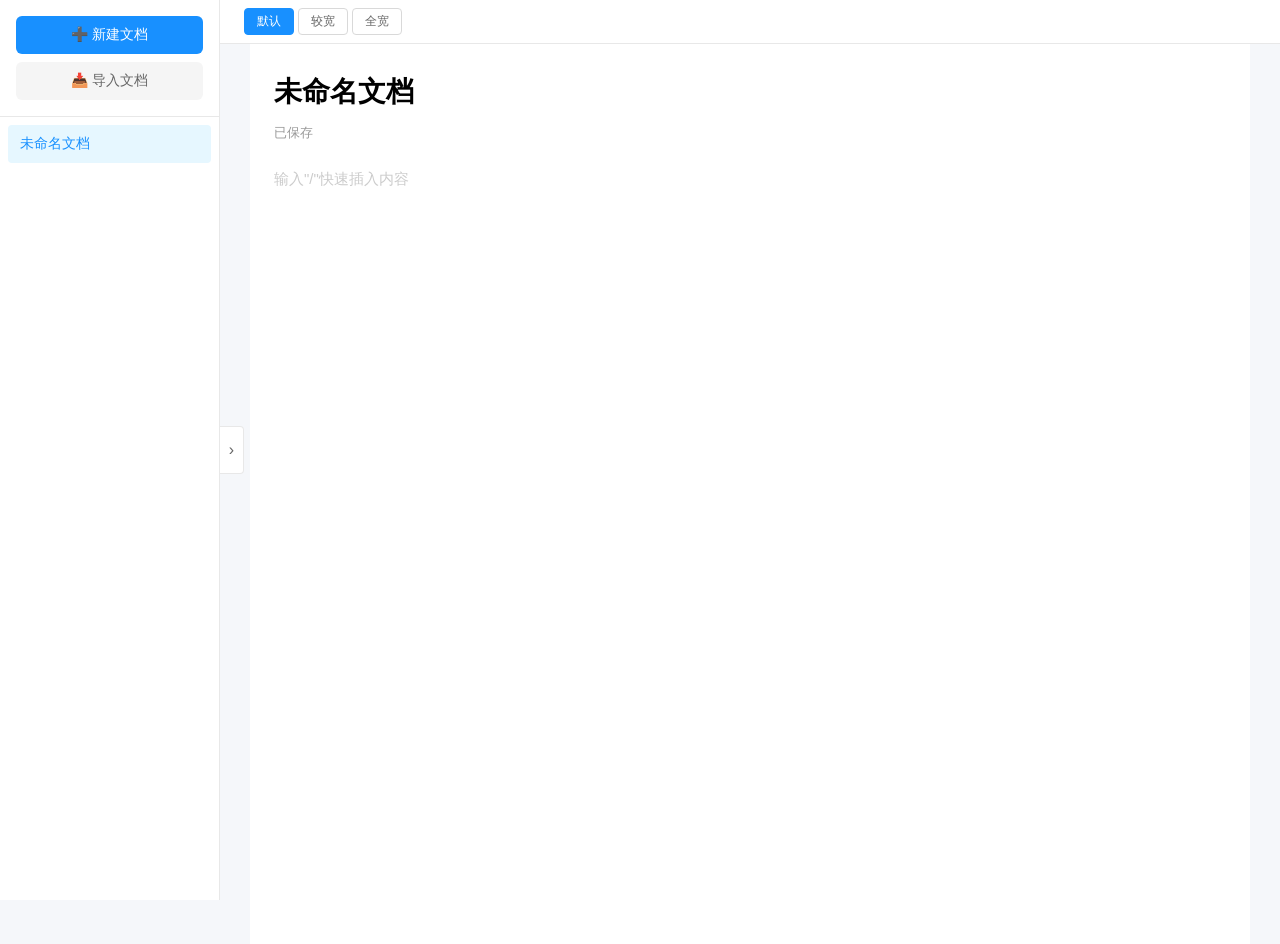
==== commit b273e520: "Add files via upload" ====
--- a/index.html
+++ b/index.html
@@ -3,7 +3,7 @@
 <head>
     <meta charset="UTF-8">
     <meta name="viewport" content="width=device-width, initial-scale=1.0">
-    <title>开荒计划 - 文档编辑器</title>
+    <title>开荒计划 - 地书</title>
     <link rel="stylesheet" href="css/base.css">
     <link rel="stylesheet" href="css/layout.css">
     <link rel="stylesheet" href="css/components.css">
@@ -12,6 +12,8 @@
     <div class="sidebar" id="sidebar">
         <div class="sidebar-header">
             <button class="new-doc-btn" id="newDocBtn">➕ 新建文档</button>
+            <button class="import-btn" id="importBtn">📥 导入文档</button>
+            <input type="file" id="importFileInput" accept=".json" style="display: none;">
         </div>
         <div class="doc-list" id="docList"></div>
     </div>
@@ -173,6 +175,7 @@
         </div>
     </div>
 
+    <script src="js/docManager.js"></script>
     <script src="js/main.js"></script>
 </body>
 </html>
--- a/css/base.css
+++ b/css/base.css
@@ -1,5 +1,3 @@
-/* base.css - 基础重置和全局样式 */
-
 * { margin: 0; padding: 0; box-sizing: border-box; }
 
 body {
@@ -8,3 +6,147 @@
     min-height: 100vh;
     display: flex;
 }
+
+.sidebar {
+    width: 220px;
+    background: #fff;
+    border-right: 1px solid #e8e8e8;
+    display: flex;
+    flex-direction: column;
+    position: fixed;
+    left: 0;
+    top: 0;
+    bottom: 0;
+    z-index: 1000;
+    transition: transform 0.3s ease;
+}
+
+.sidebar.collapsed {
+    transform: translateX(-100%);
+}
+
+.sidebar-header {
+    padding: 16px;
+    border-bottom: 1px solid #e8e8e8;
+    display: flex;
+    flex-direction: column;
+    gap: 8px;
+}
+
+.new-doc-btn, .import-btn {
+    width: 100%;
+    padding: 10px 16px;
+    border: none;
+    border-radius: 6px;
+    font-size: 14px;
+    cursor: pointer;
+    display: flex;
+    align-items: center;
+    justify-content: center;
+    gap: 6px;
+    transition: background-color 0.2s;
+}
+
+.new-doc-btn {
+    background: #1890ff;
+    color: white;
+}
+
+.new-doc-btn:hover { background: #40a9ff; }
+
+.import-btn {
+    background: #f5f5f5;
+    color: #666;
+}
+
+.import-btn:hover { background: #e8e8e8; }
+
+.doc-list {
+    flex: 1;
+    overflow-y: auto;
+    padding: 8px;
+}
+
+.doc-item {
+    padding: 10px 12px;
+    border-radius: 4px;
+    cursor: pointer;
+    font-size: 14px;
+    color: #333;
+    margin-bottom: 4px;
+    display: flex;
+    justify-content: space-between;
+    align-items: center;
+    transition: background-color 0.15s;
+}
+
+.doc-item:hover { background-color: #f5f7fa; }
+
+.doc-item.active {
+    background-color: #e6f7ff;
+    color: #1890ff;
+}
+
+.doc-item-title {
+    overflow: hidden;
+    text-overflow: ellipsis;
+    white-space: nowrap;
+    flex: 1;
+    margin-right: 8px;
+}
+
+.doc-item-delete {
+    color: #999;
+    font-size: 12px;
+    opacity: 0;
+    transition: opacity 0.15s;
+}
+
+.doc-item:hover .doc-item-delete { opacity: 1; }
+
+.doc-item-delete:hover { color: #f5222d; }
+
+.sidebar-toggle {
+    position: fixed;
+    left: 220px;
+    top: 50%;
+    transform: translateY(-50%);
+    width: 24px;
+    height: 48px;
+    background: #fff;
+    border: 1px solid #e8e8e8;
+    border-left: none;
+    border-radius: 0 4px 4px 0;
+    cursor: pointer;
+    font-size: 16px;
+    color: #666;
+    z-index: 999;
+    display: flex;
+    align-items: center;
+    justify-content: center;
+    transition: all 0.3s ease;
+}
+
+.sidebar-toggle:hover {
+    background: #f5f7fa;
+    color: #1890ff;
+}
+
+.sidebar.collapsed ~ .sidebar-toggle {
+    left: 0;
+}
+
+.sidebar-toggle.collapsed {
+    transform: translateY(-50%) rotate(180deg);
+}
+
+.main-content {
+    flex: 1;
+    margin-left: 220px;
+    min-height: 100vh;
+    transition: margin-left 0.3s ease;
+}
+
+.main-content.sidebar-collapsed {
+    margin-left: 0;
+}
--- a/css/layout.css
+++ b/css/layout.css
@@ -1,192 +1,58 @@
-/* layout.css - 整体布局：侧边栏、头部、文档容器 */
-
-.sidebar {
-    width: 240px;
-    background: white;
-    border-right: 1px solid #e0e0e0;
-    height: 100vh;
-    display: flex;
-    flex-direction: column;
-    transition: margin-left 0.3s;
-}
-
-.sidebar.collapsed {
-    margin-left: -240px;
-}
-
-.sidebar-header {
-    padding: 16px;
-    border-bottom: 1px solid #f0f0f0;
-}
-
-.new-doc-btn {
-    width: 100%;
-    padding: 8px 12px;
-    background: #1890ff;
-    color: white;
-    border: none;
-    border-radius: 4px;
-    cursor: pointer;
-    font-size: 14px;
-    display: flex;
-    align-items: center;
-    justify-content: center;
-    gap: 4px;
-}
-
-.new-doc-btn:hover { background: #40a9ff; }
-
-.doc-list {
-    flex: 1;
-    overflow-y: auto;
-    padding: 8px 0;
-}
-
-.doc-item {
-    padding: 8px 16px;
-    cursor: pointer;
-    font-size: 14px;
-    color: #333;
-    display: flex;
-    align-items: center;
-    justify-content: space-between;
-    transition: background-color 0.2s;
-}
-
-.doc-item:hover { background-color: #f5f7fa; }
-
-.doc-item.active {
-    background-color: #e6f7ff;
-    color: #1890ff;
-}
-
-.doc-item-title {
-    flex: 1;
-    white-space: nowrap;
-    overflow: hidden;
-    text-overflow: ellipsis;
-}
-
-.doc-item-delete {
-    font-size: 12px;
-    color: #999;
-    opacity: 0;
-    transition: opacity 0.2s;
-    padding: 2px 6px;
-    border-radius: 3px;
-}
-
-.doc-item:hover .doc-item-delete { opacity: 1; }
-
-.doc-item-delete:hover { color: #f5222d; }
-
-.sidebar-toggle {
-    position: fixed;
-    top: 12px;
-    left: 248px;
-    width: 24px;
-    height: 24px;
-    background: white;
-    border: 1px solid #e0e0e0;
-    border-radius: 4px;
-    cursor: pointer;
-    display: flex;
-    align-items: center;
-    justify-content: center;
-    z-index: 100;
-    transition: left 0.3s;
-    color: #666;
-    font-size: 14px;
-}
-
-.sidebar-toggle:hover {
-    background: #f5f5f5;
-}
-
-.sidebar.collapsed ~ .sidebar-toggle {
-    left: 8px;
-}
-
-.sidebar-toggle.collapsed {
-    left: 8px;
-}
-
-.main-content {
-    flex: 1;
-    height: 100vh;
-    overflow-y: auto;
-    background: white;
-    transition: margin-left 0.3s;
-}
-
-.main-content.sidebar-collapsed {
-    margin-left: 0;
-}
-
 .editor-header {
-    position: sticky;
-    top: 0;
-    background: white;
-    z-index: 50;
-    padding: 8px 0;
-    border-bottom: 1px solid #f0f0f0;
-    display: flex;
-    align-items: center;
-    justify-content: space-between;
-    padding-left: 60px;
-    padding-right: 60px;
+    padding: 8px 24px;
+    border-bottom: 1px solid #e8e8e8;
+    background: #fff;
 }
 
 .width-selector {
     display: flex;
     gap: 4px;
-    align-items: center;
 }
 
 .width-btn {
-    padding: 4px 10px;
-    border: 1px solid #e0e0e0;
-    background: white;
+    padding: 4px 12px;
+    border: 1px solid #d9d9d9;
+    background: #fff;
     border-radius: 4px;
-    cursor: pointer;
     font-size: 12px;
     color: #666;
+    cursor: pointer;
+    transition: all 0.2s;
 }
 
 .width-btn:hover {
-    background: #f5f5f5;
+    border-color: #1890ff;
+    color: #1890ff;
 }
 
 .width-btn.active {
-    background: #e6f7ff;
-    color: #1890ff;
+    background: #1890ff;
+    color: #fff;
     border-color: #1890ff;
 }
 
 .toolbar-btn {
     width: 28px;
     height: 28px;
+    display: flex;
+    align-items: center;
+    justify-content: center;
     border: none;
     background: transparent;
     border-radius: 4px;
+    font-size: 14px;
     cursor: pointer;
-    display: flex;
-    align-items: center;
-    justify-content: center;
-    font-size: 14px;
     color: #333;
-    padding: 0;
+    transition: background-color 0.15s;
 }
 
 .toolbar-btn:hover { background-color: #f0f0f0; }
 
 .heading-select {
-    height: 28px;
-    border: 1px solid #e0e0e0;
+    padding: 4px 8px;
+    border: 1px solid #d9d9d9;
     border-radius: 4px;
-    padding: 0 8px;
     font-size: 13px;
-    background: white;
     cursor: pointer;
     outline: none;
 }
@@ -197,20 +63,21 @@
 
 .color-btn-wrapper {
     position: relative;
+    display: inline-block;
 }
 
 .color-picker-popup {
     position: absolute;
-    top: 36px;
+    top: 100%;
     left: 0;
+    margin-top: 4px;
     background: white;
-    border: 1px solid #e0e0e0;
     border-radius: 8px;
     box-shadow: 0 4px 16px rgba(0, 0, 0, 0.15);
     padding: 12px;
     z-index: 100;
     display: none;
-    min-width: 240px;
+    min-width: 160px;
 }
 
 .color-picker-popup.active { display: block; }
@@ -220,52 +87,51 @@
 .color-section-title {
     font-size: 12px;
     color: #999;
-    margin-bottom: 6px;
+    margin-bottom: 8px;
+    padding-left: 4px;
 }
 
 .color-grid {
     display: grid;
-    grid-template-columns: repeat(8, 1fr);
-    gap: 4px;
+    grid-template-columns: repeat(5, 1fr);
+    gap: 8px;
 }
 
 .color-item {
-    width: 22px;
-    height: 22px;
+    width: 24px;
+    height: 24px;
     border-radius: 4px;
     cursor: pointer;
-    border: 1px solid rgba(0,0,0,0.05);
+    border: 2px solid transparent;
+    transition: all 0.15s ease;
 }
 
 .color-item:hover { transform: scale(1.1); }
 
 .color-item.no-color {
-    background: white;
-    border: 1px solid #e0e0e0;
-    display: flex;
-    align-items: center;
-    justify-content: center;
-    color: #999;
-    font-size: 14px;
+    background-image: linear-gradient(45deg, #eee 25%, transparent 25%),
+                      linear-gradient(-45deg, #eee 25%, transparent 25%),
+                      linear-gradient(45deg, transparent 75%, #eee 75%),
+                      linear-gradient(-45deg, transparent 75%, #eee 75%);
+    background-size: 8px 8px;
+    background-position: 0 0, 0 4px, 4px -4px, -4px 0px;
 }
 
 .color-actions {
-    display: flex;
-    gap: 4px;
+    border-top: 1px solid #f0f0f0;
+    padding-top: 8px;
     margin-top: 8px;
-    padding-top: 8px;
-    border-top: 1px solid #f0f0f0;
 }
 
 .color-action-btn {
-    flex: 1;
-    padding: 6px 8px;
+    width: 100%;
+    padding: 6px;
+    background: transparent;
     border: none;
-    background: transparent;
     border-radius: 4px;
+    font-size: 13px;
+    color: #666;
     cursor: pointer;
-    font-size: 12px;
-    color: #333;
 }
 
 .color-action-btn:hover { background: #f5f5f5; }
@@ -273,8 +139,10 @@
 .doc-container {
     max-width: 1000px;
     margin: 0 auto;
-    padding: 24px 60px 120px 60px;
-    transition: max-width 0.3s;
+    padding: 24px;
+    background: white;
+    min-height: 100vh;
+    transition: max-width 0.3s ease;
 }
 
 .doc-container.width-default { max-width: 1000px; }
@@ -282,19 +150,17 @@
 .doc-container.width-full { max-width: 100%; }
 
 .doc-title {
-    font-size: 30px;
-    font-weight: 700;
-    color: #1f1f1f;
+    width: 100%;
+    font-size: 28px;
+    font-weight: 600;
     border: none;
     outline: none;
-    width: 100%;
     margin-bottom: 8px;
-    padding: 4px 0;
-    background: transparent;
+    padding: 8px 0;
 }
 
 .save-status {
-    font-size: 12px;
+    font-size: 13px;
     color: #999;
     margin-bottom: 24px;
 }
@@ -302,3 +168,27 @@
 .save-status.saving {
     color: #1890ff;
 }
+
+.editor-area {
+    min-height: 200px;
+    outline: none;
+    font-size: 15px;
+    line-height: 1.5;
+    color: #333;
+}
+
+.editor-area p { margin-bottom: 4px; }
+
+.editor-area h1 { font-size: 24px; font-weight: 600; margin: 12px 0 8px; line-height: 1.3; }
+.editor-area h2 { font-size: 20px; font-weight: 600; margin: 10px 0 6px; line-height: 1.3; }
+.editor-area h3 { font-size: 18px; font-weight: 600; margin: 8px 0 4px; line-height: 1.3; }
+.editor-area h4 { font-size: 16px; font-weight: 600; margin: 6px 0 4px; line-height: 1.3; }
+.editor-area h5 { font-size: 15px; font-weight: 600; margin: 4px 0 2px; line-height: 1.3; }
+.editor-area h6 { font-size: 14px; font-weight: 600; margin: 4px 0 2px; line-height: 1.3; }
+
+.editor-area img {
+    max-width: 100%;
+    height: auto;
+    border-radius: 8px;
+    margin: 10px 0;
+}
--- a/css/components.css
+++ b/css/components.css
@@ -1,45 +1,3 @@
-/* components.css - 编辑器和所有UI组件样式 */
-
-.editor-area {
-    min-height: 200px;
-    outline: none;
-    font-size: 15px;
-    line-height: 1.5;
-    color: #333;
-    box-sizing: border-box;
-    overflow-x: hidden;
-}
-
-.editor-area p { margin-bottom: 4px; }
-
-.editor-area h1 { font-size: 24px; font-weight: 600; margin: 12px 0 8px; line-height: 1.3; }
-.editor-area h2 { font-size: 20px; font-weight: 600; margin: 10px 0 6px; line-height: 1.3; }
-.editor-area h3 { font-size: 18px; font-weight: 600; margin: 8px 0 4px; line-height: 1.3; }
-.editor-area h4 { font-size: 16px; font-weight: 600; margin: 6px 0 4px; line-height: 1.3; }
-.editor-area h5 { font-size: 15px; font-weight: 600; margin: 4px 0 2px; line-height: 1.3; }
-.editor-area h6 { font-size: 14px; font-weight: 600; margin: 4px 0 2px; line-height: 1.3; }
-
-.editor-area img {
-    max-width: 100%;
-    height: auto;
-    border-radius: 8px;
-    margin: 10px 0;
-}
-
-.editor-area ul, .editor-area ol {
-    padding-left: 24px;
-    margin: 8px 0;
-}
-
-.editor-area ul { list-style-type: disc; }
-.editor-area ol { list-style-type: decimal; }
-
-.editor-area li {
-    margin-bottom: 4px;
-}
-
-/* ============ 卡片和网格 ============ */
-
 .card-container {
     margin: 20px 0;
     outline: none;
@@ -101,8 +59,6 @@
     cursor: text;
     outline: none;
 }
-
-/* ============ 按钮和内联按钮 ============ */
 
 .inline-btn-wrapper {
     display: flex;
@@ -163,8 +119,6 @@
 
 .inline-action-btn:hover { background: rgba(0,0,0,0.7); }
 
-/* ============ 模态框 ============ */
-
 .modal-overlay {
     position: fixed;
     top: 0;
@@ -278,8 +232,6 @@
 
 .btn-confirm:hover { background: #40a9ff; }
 
-/* ============ 悬浮工具栏和链接输入 ============ */
-
 .floating-toolbar {
     position: fixed;
     background: white;
@@ -388,8 +340,6 @@
 
 .link-cancel-btn:hover { background: #f5f5f5; }
 
-/* ============ 浮动加号按钮 ============ */
-
 .editor-wrapper {
     position: relative;
 }
@@ -417,8 +367,6 @@
     opacity: 0.8;
 }
 
-/* ============ 空行和标题 ============ */
-
 .empty-line {
     min-height: 20px;
     line-height: 1.4;
@@ -441,25 +389,21 @@
 }
 
 .card.show-highlight {
-    box-shadow: inset 3px 0 0 0 #1890ff;
-    padding-left: 13px;
+    border-left: 3px solid #1890ff;
+    padding-left: 16px;
+    margin-left: 0;
 }
 
 .highlight-block.show-highlight {
-    box-shadow: inset 3px 0 0 0 #1890ff;
+    border-left: 3px solid #1890ff;
 }
 
 .table-container.show-highlight {
-    box-shadow: inset 3px 0 0 0 #1890ff;
+    border-left: 3px solid #1890ff;
 }
 
 .columns-container.show-highlight {
-    box-shadow: inset 3px 0 0 0 #1890ff;
-}
-
-.column-cell.show-highlight {
-    background-color: rgba(24, 144, 255, 0.1);
-    box-shadow: inset 3px 0 0 0 #1890ff;
+    border-left: 3px solid #1890ff;
 }
 
 .heading-line {
@@ -467,15 +411,12 @@
     min-height: 24px;
     line-height: 1.3;
 }
-
-/* ============ 分栏 ============ */
 
 .columns-container {
     display: grid;
     grid-template-columns: repeat(2, 1fr);
     gap: 16px;
     margin: 16px 0;
-    position: relative;
 }
 
 .columns-container.columns-1 { grid-template-columns: repeat(1, 1fr); }
@@ -485,21 +426,17 @@
 .columns-container.columns-5 { grid-template-columns: repeat(5, 1fr); }
 
 .column-cell {
-    background: #f5f5f5;
+    background: #fafafa;
     border-radius: 8px;
-    padding: 4px 12px;
-    min-height: 28px;
-    outline: none;
-    border: none;
-    line-height: 1.5;
+    padding: 12px;
+    min-height: 60px;
+    outline: none;
 }
 
 .column-cell:focus {
     background: #fff;
     border: 1px solid #1890ff;
 }
-
-/* ============ 表格 ============ */
 
 .table-container {
     border-collapse: collapse;
@@ -519,11 +456,6 @@
 
 .table-container td:focus {
     background: #f6ffed;
-}
-
-.table-container td.selected {
-    background: #e6f7ff;
-    border-color: #1890ff;
 }
 
 .table-container tr:first-child td {
@@ -585,57 +517,6 @@
 
 .table-bg-color-panel.active { display: grid; }
 
-.table-dropdown-wrapper {
-    position: relative;
-}
-
-.dropdown-btn {
-    display: flex;
-    align-items: center;
-    gap: 2px;
-}
-
-.dropdown-arrow {
-    font-size: 10px;
-    color: #999;
-}
-
-.table-dropdown-panel {
-    position: absolute;
-    top: 100%;
-    left: 0;
-    margin-top: 4px;
-    background: white;
-    border-radius: 8px;
-    box-shadow: 0 4px 16px rgba(0, 0, 0, 0.15);
-    padding: 4px 0;
-    z-index: 100;
-    display: none;
-    min-width: 140px;
-}
-
-.table-dropdown-panel.active { display: block; }
-
-.dropdown-item {
-    padding: 8px 16px;
-    font-size: 13px;
-    color: #333;
-    cursor: pointer;
-    display: flex;
-    align-items: center;
-    gap: 8px;
-}
-
-.dropdown-item:hover {
-    background-color: #f5f7fa;
-}
-
-.dropdown-divider {
-    height: 1px;
-    background-color: #f0f0f0;
-    margin: 4px 0;
-}
-
 .column-select-title {
     font-size: 12px;
     color: #999;
@@ -661,8 +542,6 @@
     background: #1890ff;
 }
 
-/* ============ 插入菜单 ============ */
-
 .insert-menu {
     position: absolute;
     background: white;
@@ -764,26 +643,29 @@
 }
 
 .highlight-block {
-    padding: 4px 10px;
+    padding: 4px 10px !important;
     border-radius: 6px;
-    margin: 2px 0;
-    outline: none;
-    display: inline-block;
+    margin: 2px 2px;
+    outline: none;
+    display: inline-block !important;
+    width: auto !important;
     max-width: 100%;
-    min-width: 0;
-    width: fit-content;
+    min-width: 32px;
     min-height: 28px;
     font-size: 14px;
     line-height: 1.5;
     white-space: pre-wrap;
     word-break: break-word;
-}
-
-.column-cell .highlight-block {
-    display: inline-block;
-    min-width: 0;
-    width: fit-content;
+    vertical-align: middle;
     box-sizing: border-box;
+}
+
+.empty-line .highlight-block,
+.card-content .highlight-block,
+.column-cell .highlight-block,
+.card .highlight-block {
+    display: inline-block !important;
+    width: auto !important;
 }
 
 .highlight-edit-panel {
@@ -791,8 +673,6 @@
     flex-direction: column;
     gap: 12px;
 }
-
-/* ============ 插入区域 ============ */
 
 .insert-area {
     height: 10px;
@@ -807,28 +687,19 @@
     background-color: rgba(24, 144, 255, 0.06);
 }
 
-.card + .insert-area,
-.columns-container + .insert-area,
-.highlight-block + .insert-area,
-.table-container + .insert-area,
-.heading-line + .insert-area {
-    height: 6px;
-    margin: -3px 0;
-}
-
-/* ============ 图片容器 ============ */
-
 .image-container {
-    display: flex;
-    justify-content: center;
-    align-items: center;
+    display: inline-block;
     position: relative;
-    width: 100%;
     max-width: 100%;
     margin: 8px 0;
     user-select: none;
     box-sizing: border-box;
-    clear: both;
+    vertical-align: top;
+}
+
+.editor-area {
+    box-sizing: border-box;
+    overflow-x: hidden;
 }
 
 .image-container img {
@@ -851,17 +722,7 @@
     border-radius: 50%;
     z-index: 10;
     display: none;
-    cursor: move;
-}
-
-.image-resize-handle.nw { cursor: nw-resize; }
-.image-resize-handle.n { cursor: n-resize; }
-.image-resize-handle.ne { cursor: ne-resize; }
-.image-resize-handle.e { cursor: e-resize; }
-.image-resize-handle.se { cursor: se-resize; }
-.image-resize-handle.s { cursor: s-resize; }
-.image-resize-handle.sw { cursor: sw-resize; }
-.image-resize-handle.w { cursor: w-resize; }
+}
 
 .image-container.selected .image-resize-handle {
     display: block;
@@ -876,7 +737,14 @@
 .image-resize-handle.sw { bottom: -6px; left: -6px; cursor: sw-resize; }
 .image-resize-handle.w  { top: 50%; left: -6px; margin-top: -5px; cursor: w-resize; }
 
-/* ============ 评论 ============ */
+.card + .insert-area,
+.columns-container + .insert-area,
+.highlight-block + .insert-area,
+.table-container + .insert-area,
+.heading-line + .insert-area {
+    height: 6px;
+    margin: -3px 0;
+}
 
 .comment-btn {
     color: #1890ff;
@@ -916,7 +784,17 @@
     color: #333;
 }
 
-/* ============ 任务列表 ============ */
+.editor-area ul, .editor-area ol {
+    padding-left: 24px;
+    margin: 8px 0;
+}
+
+.editor-area ul { list-style-type: disc; }
+.editor-area ol { list-style-type: decimal; }
+
+.editor-area li {
+    margin-bottom: 4px;
+}
 
 .task-checkbox {
     display: inline-flex;
@@ -935,3 +813,35 @@
     cursor: pointer;
     user-select: none;
 }
+
+.card-actions {
+    position: absolute;
+    top: 8px;
+    right: 8px;
+    display: flex;
+    gap: 4px;
+    opacity: 0;
+    transition: opacity 0.2s;
+}
+
+.card:hover .card-actions {
+    opacity: 1;
+}
+
+.card-action-btn {
+    width: 24px;
+    height: 24px;
+    border: none;
+    background: rgba(0,0,0,0.5);
+    color: white;
+    border-radius: 4px;
+    cursor: pointer;
+    font-size: 12px;
+    display: flex;
+    align-items: center;
+    justify-content: center;
+}
+
+.card-action-btn:hover {
+    background: rgba(0,0,0,0.7);
+}
